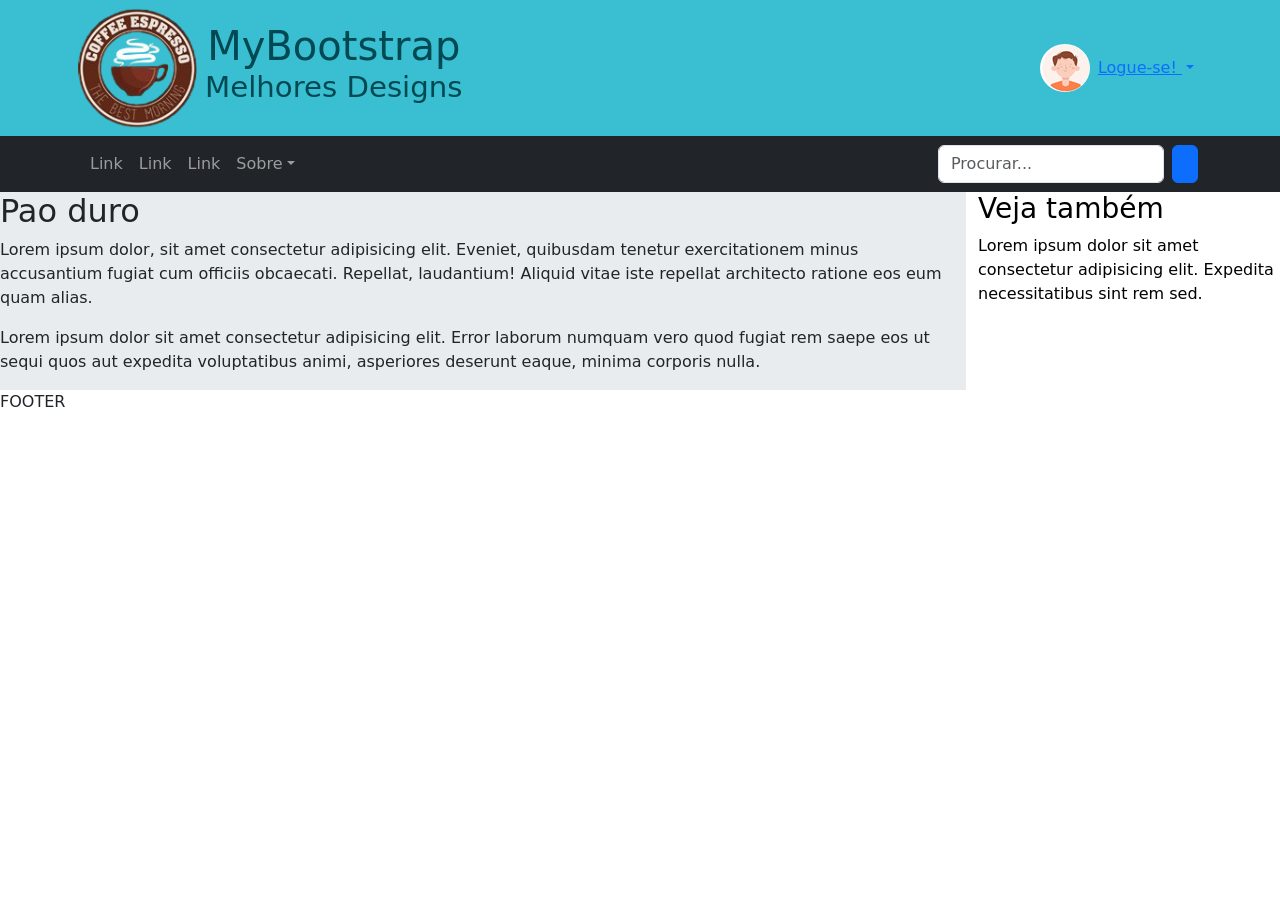
==== index.html @ 12197105 "novo bootstrap. reforço da aula de bootstrap." ====
<!DOCTYPE html>
<html lang="pt-BR">

<head>
    <meta charset="UTF-8">
    <meta name="viewport" content="width=device-width, initial-scale=1.0">
    <!-- Importa o framework Bootstrap 5 CSS -->
    <link href="https://cdn.jsdelivr.net/npm/bootstrap@5.3.8/dist/css/bootstrap.min.css" rel="stylesheet"
        integrity="sha384-sRIl4kxILFvY47J16cr9ZwB07vP4J8+LH7qKQnuqkuIAvNWLzeN8tE5YBujZqJLB" crossorigin="anonymous">
    <style>
        /* Cores personalizadas */
        :root {
            --text-black-blueoil: #004953;
            --bg-black-blueoil: #39bfd1;
        }

        .body {
            background-color: bisque;
            background-attachment: fixed;
            background-image: url("img/cafe-removebg-preview.png");
            background-position: center;
            background-repeat: no-repeat;
            background-size: cover;
        }

        #wrap header .logotipo {
            height: 120px;
        }

        #wrap header small {
            font-size: 73%;
        }

        .logged img .unlogged img {
            height: 25%;
            width: 25%;
        }

        @media screen and (min-width: 576px) {
            .logged img .unlogged img {
                height: .25rem;
                width: .25rem;
            }
        }

        .logged .dropdown-toggle {
            color: var(--text-black-blueoil);
            text-decoration: none;
        }

        .text-black-blueoil {
            color: var(--text-black-blueoil);
        }

        .bg-black-blueoil {
            background-color: var(--bg-black-blueoil);
        }

        .navbar-brand img {
            height: 2rem;
            width: au;
        }
        .navbar-brand {
            opacity: 0;
            /* visibility: hidden; */
            display: none;
            transition: opacity .5s;
        }

        .navbar-brand.show {
            opacity: 1;
            /* visibility: visible; */
            display: block;
        }
        #wrap header .dropdown-menu {
            z-index: 10000;
        }
    </style>
    <title>MyBootstrap</title>
</head>

<body data-bs-theme="light">
    <div id="wrap">
        <header class="bg-black-blueoil">
            <!-- Jumbotron -->
            <div class="container p-2 text-white d-flex flex-column flex-sm-row">

                <div class="d-flex align-items-center gap-2">
                    <a href="index.html">
                        <img class="rounded d-block logotipo" src="img/cafe-removebg-preview.png"
                            alt="Logotipo do MyBootstrap">
                    </a>
                    <h1 class="text-black-blueoil text-center">
                        MyBootstrap
                        <small class="d-block">Melhores Designs</small>
                    </h1>
                </div>
                <!-- Se não tem logado -->
                <div class="unlogged dropdown d-flex align-items-center gap-2 justify-content-center p-2 ms-sm-auto">
                    <img class="rounded-circle" src="img/user.png" alt="Logue-se!">
                    <a href="javascript: void(0)" class="dropdown-toggle" data-bs-toggle="dropdown">
                        Logue-se!
                    </a>
                    <ul class="dropdown-menu">
                        <li><a class="dropdown-item" href="javascript: void(0)" data-bs-toggle="modal"
                                data-bs-target="#myModal">Fazer login</a></li>
                        <li><a class="dropdown-item" href="javascript: void(0)">Cadastre-se</a></li>
                    </ul>
                </div>

                <!-- Se o usuário está logado -->
                <div class="logged dropdown d-none align-items-center gap-2 justify-content-center p-2 ms-sm-auto">
                    <img class="rounded-circle" src="https://randomuser.me/api/portraits/men/3.jpg" alt="Joca da Silva">
                    <a href="javascript: void(0)" class="dropdown-toggle" data-bs-toggle="dropdown">
                        Joca da Silva
                    </a>
                    <ul class="dropdown-menu">
                        <li><a class="dropdown-item" href="javascript: void(0)">Ver perfil</a></li>
                        <li><a class="dropdown-item" href="javascript: void(0)">Sair / Logout</a></li>
                    </ul>
                </div>


            </div>
        </header>
        <nav class="navbar navbar-expand-sm navbar-dark bg-dark sticky-top">
            <div class="container">
                <a class="navbar-brand pt-0" href="index.html">
                    <img class="rounded" src="img/cafe-removebg-preview.png" alt="Logotipo de MyBootstrap">
                </a>
                <button class="navbar-toggler" type="button" data-bs-toggle="collapse" data-bs-target="#mynavbar">
                    <span class="navbar-toggler-icon"></span>
                </button>
                <div class="collapse navbar-collapse" id="mynavbar">
                    <ul class="navbar-nav me-auto">
                        <li class="nav-item">
                            <a class="nav-link" href="javascript:void(0)">Link</a>
                        </li>
                        <li class="nav-item">
                            <a class="nav-link" href="javascript:void(0)">Link</a>
                        </li>
                        <li class="nav-item">
                            <a class="nav-link" href="javascript:void(0)">Link</a>
                        </li>
                        <li class="nav-item dropdown">
                            <a class="nav-link dropdown-toggle" href="#" role="button"
                                data-bs-toggle="dropdown">Sobre</a>
                            <ul class="dropdown-menu">
                                <li><a class="dropdown-item" href="#">Sobre o Site</a></li>
                                <li><a class="dropdown-item" href="#">Sobre o Autor</a></li>
                                <li><a class="dropdown-item" href="#">Faça Contato</a></li>
                                <li><a class="dropdown-item" href="#">Políticas de Privacidade</a></li>
                            </ul>
                        </li>
                    </ul>
                    <form class="d-flex mt-2 mt-sm-0 ms-0 ms-sm-2">
                        <input class="form-control me-2" type="text" placeholder="Procurar...">
                        <button class="btn btn-primary" type="button"><i class="bi bi-google"></i></button>
                    </form>
                </div>
            </div>
        </nav>

        <main>
            <div class="row">
            <section class="col-md-8 col-lg-9 bg-body-secondary">
               <h2> Pao duro</h2>
               <p> Lorem ipsum dolor, sit amet consectetur adipisicing elit. Eveniet, quibusdam tenetur exercitationem minus accusantium fugiat cum officiis obcaecati. Repellat, laudantium! Aliquid vitae iste repellat architecto ratione eos eum quam alias.</p>
               <p> Lorem ipsum dolor sit amet consectetur adipisicing elit. Error laborum numquam vero quod fugiat rem saepe eos ut sequi quos aut expedita voluptatibus animi, asperiores deserunt eaque, minima corporis nulla.</p>
            </section>
            <aside class="col-md-4 col-lg-3 text-body-emphasis"> 
                <h3>Veja também</h3>
                <p>Lorem ipsum dolor sit amet consectetur adipisicing elit. Expedita necessitatibus sint rem sed.</p>
            </aside>
            </div>
            
        </main>

        <footer>
            FOOTER
        </footer>
    </div>
    <!-- Modal de login -->
    <div class="modal" id="myModal">
        <div class="modal-dialog">
            <div class="modal-content">

                <!-- Modal Header -->
                <div class="modal-header">
                    <h4 class="modal-title">Fazer Login</h4>
                    <button type="button" class="btn-close" data-bs-dismiss="modal"></button>
                </div>

                <!-- Modal body -->
                <div class="modal-body">
                    <div class="alert alert-danger">
                        <button type="button" class="btn-close" data-bs-dismiss="alert"></button>
                        <strong>Oooops!</strong> Algo errdo nção está certo!
                    </div>

                    <form>
                        <div class="form-floating mb-3 mt-3">
                            <input type="text" class="form-control" id="email" placeholder="Enter email" name="email">
                            <label for="email">Email</label>
                        </div>

                        <div class="form-floating mt-3 mb-3">
                            <input type="password" class="form-control" id="pwd" placeholder="Enter password"
                                name="pswd">
                            <label for="pwd">Password</label>
                        </div>

                        <div>
                            <button type="submit" class="btn btn-primary"><i class="bi bi-box-arrow-in-right"></i>
                                Entrar</button>
                        </div>
                    </form>
                </div>

                <!-- Modal footer -->
                <div class="modal-footer">
                    <button type="button" class="btn btn-danger" data-bs-dismiss="modal">Close</button>
                </div>

                <p class="text-center"><a href="javascript:void(0)">Recuperar senha</a></p>

            </div>
        </div>
    </div>



    <!-- Importa o framework Bootstrap 5 JavaScript -->
    <script src="https://cdn.jsdelivr.net/npm/bootstrap@5.3.8/dist/js/bootstrap.bundle.min.js"
        integrity="sha384-FKyoEForCGlyvwx9Hj09JcYn3nv7wiPVlz7YYwJrWVcXK/BmnVDxM+D2scQbITxI"
        crossorigin="anonymous"></script>
    <script>
        // Habilita tooltips do Bootstrap
        var tooltipTriggerList = [].slice.call(document.querySelectorAll('[data-bs-toggle="tooltip"]'))
        var tooltipList = tooltipTriggerList.map(function (tooltipTriggerEl) {
            return new bootstrap.Tooltip(tooltipTriggerEl)
        })
        const header = document.querySelector("#wrap > header");
        const brand = document.querySelector(".navbar-brand");

        const observer = new IntersectionObserver(
            ([entry]) => {
                brand.classList.toggle("show", !entry.isIntersecting);
            },
            {
                threshold: 0
            }
        );

        observer.observe(header);
    </script>
</body>

</html>
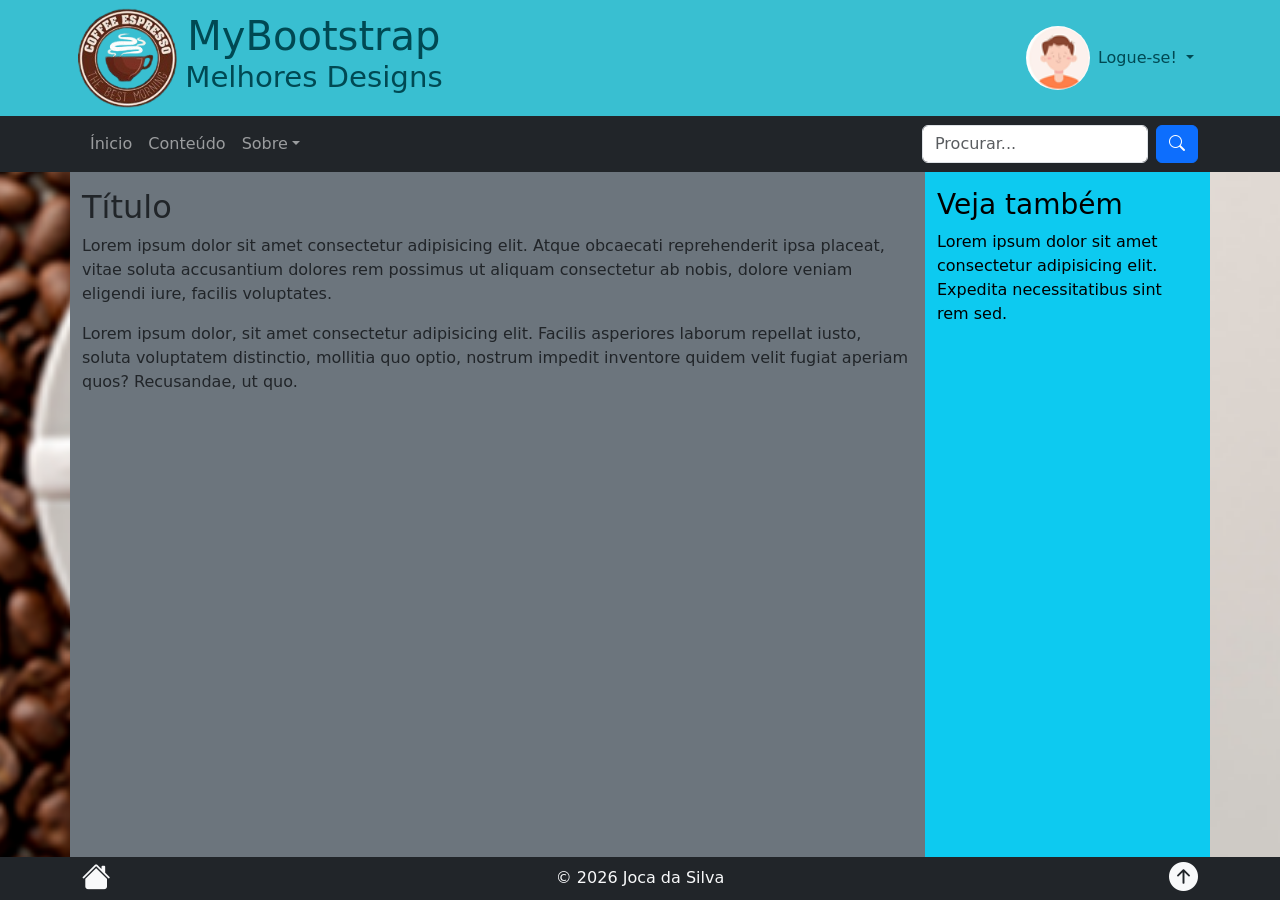
==== commit 6ca1b4a8: "2026.07.15" ====
--- a/index.html
+++ b/index.html
@@ -7,6 +7,7 @@
     <!-- Importa o framework Bootstrap 5 CSS -->
     <link href="https://cdn.jsdelivr.net/npm/bootstrap@5.3.8/dist/css/bootstrap.min.css" rel="stylesheet"
         integrity="sha384-sRIl4kxILFvY47J16cr9ZwB07vP4J8+LH7qKQnuqkuIAvNWLzeN8tE5YBujZqJLB" crossorigin="anonymous">
+    <link rel="stylesheet" href="https://cdn.jsdelivr.net/npm/bootstrap-icons@1.13.1/font/bootstrap-icons.min.css">
     <style>
         /* Cores personalizadas */
         :root {
@@ -14,36 +15,41 @@
             --bg-black-blueoil: #39bfd1;
         }
 
-        .body {
+        body {
             background-color: bisque;
             background-attachment: fixed;
-            background-image: url("img/cafe-removebg-preview.png");
+            background-image: url("img/cafezin.png");
             background-position: center;
             background-repeat: no-repeat;
             background-size: cover;
         }
 
         #wrap header .logotipo {
-            height: 120px;
+            height: 100px;
+            width: auto;
         }
 
         #wrap header small {
             font-size: 73%;
         }
 
-        .logged img .unlogged img {
-            height: 25%;
-            width: 25%;
+        .logged img,
+        .unlogged img {
+            height: 2rem;
+            width: 2rem;
         }
 
         @media screen and (min-width: 576px) {
-            .logged img .unlogged img {
-                height: .25rem;
-                width: .25rem;
+
+            .logged img,
+            .unlogged img {
+                height: 4rem;
+                width: 4rem;
             }
         }
 
-        .logged .dropdown-toggle {
+        .logged .dropdown-toggle,
+        .unlogged .dropdown-toggle {
             color: var(--text-black-blueoil);
             text-decoration: none;
         }
@@ -57,14 +63,15 @@
         }
 
         .navbar-brand img {
-            height: 2rem;
-            width: au;
-        }
+            height: 2.5rem;
+            width: auto;
+        }
+
         .navbar-brand {
             opacity: 0;
             /* visibility: hidden; */
             display: none;
-            transition: opacity .5s;
+            transition: opacity .3s ease;
         }
 
         .navbar-brand.show {
@@ -72,29 +79,47 @@
             /* visibility: visible; */
             display: block;
         }
+
         #wrap header .dropdown-menu {
             z-index: 10000;
+        }
+
+        /* Links do rodapé usando variáveis do Bootstrap */
+        #wrap footer a {
+            font-size: 1.8rem;
+            color: var(--bs-light);
+        }
+
+        #wrap footer a:hover {
+            color: var(--bg-black-blueoil);
+        }
+
+        main>.container>.row>section,
+        main>.container>.row>aside {
+            display: flex;
+            flex-direction: column;
         }
     </style>
     <title>MyBootstrap</title>
 </head>
 
-<body data-bs-theme="light">
-    <div id="wrap">
+<body data-bs-theme="light" class="d-flex flex-column min-vh-100">
+
+    <div id="wrap" class="flex-grow-1 d-flex flex-column min-vh-100">
         <header class="bg-black-blueoil">
             <!-- Jumbotron -->
             <div class="container p-2 text-white d-flex flex-column flex-sm-row">
 
                 <div class="d-flex align-items-center gap-2">
                     <a href="index.html">
-                        <img class="rounded d-block logotipo" src="img/cafe-removebg-preview.png"
-                            alt="Logotipo do MyBootstrap">
+                        <img class="rounded d-block logotipo" src="img/cafe-removebg-preview.png" alt="Logotipo do MyBootstrap">
                     </a>
                     <h1 class="text-black-blueoil text-center">
                         MyBootstrap
                         <small class="d-block">Melhores Designs</small>
                     </h1>
                 </div>
+
                 <!-- Se não tem logado -->
                 <div class="unlogged dropdown d-flex align-items-center gap-2 justify-content-center p-2 ms-sm-auto">
                     <img class="rounded-circle" src="img/user.png" alt="Logue-se!">
@@ -120,82 +145,101 @@
                     </ul>
                 </div>
 
-
             </div>
         </header>
+
         <nav class="navbar navbar-expand-sm navbar-dark bg-dark sticky-top">
             <div class="container">
-                <a class="navbar-brand pt-0" href="index.html">
+                <a class="navbar-brand p-0" href="index.html" data-bs-toggle="tooltip"
+                    title="MyBootstrap - Melhores Designs" data-bs-placement="bottom">
                     <img class="rounded" src="img/cafe-removebg-preview.png" alt="Logotipo de MyBootstrap">
                 </a>
-                <button class="navbar-toggler" type="button" data-bs-toggle="collapse" data-bs-target="#mynavbar">
+                <button class="navbar-toggler ms-auto" type="button" data-bs-toggle="collapse"
+                    data-bs-target="#mynavbar">
                     <span class="navbar-toggler-icon"></span>
                 </button>
                 <div class="collapse navbar-collapse" id="mynavbar">
                     <ul class="navbar-nav me-auto">
                         <li class="nav-item">
-                            <a class="nav-link" href="javascript:void(0)">Link</a>
+                            <a class="nav-link" href="index.html">Ínicio</a>
                         </li>
                         <li class="nav-item">
-                            <a class="nav-link" href="javascript:void(0)">Link</a>
-                        </li>
-                        <li class="nav-item">
-                            <a class="nav-link" href="javascript:void(0)">Link</a>
+                            <a class="nav-link" href="#conteudo">Conteúdo</a>
                         </li>
                         <li class="nav-item dropdown">
                             <a class="nav-link dropdown-toggle" href="#" role="button"
                                 data-bs-toggle="dropdown">Sobre</a>
                             <ul class="dropdown-menu">
-                                <li><a class="dropdown-item" href="#">Sobre o Site</a></li>
-                                <li><a class="dropdown-item" href="#">Sobre o Autor</a></li>
-                                <li><a class="dropdown-item" href="#">Faça Contato</a></li>
-                                <li><a class="dropdown-item" href="#">Políticas de Privacidade</a></li>
+                                <li><a class="dropdown-item" href="#sobre_o_site">Sobre o Site</a></li>
+                                <li><a class="dropdown-item" href="#sobre_o_autor">Sobre o Autor</a></li>
+                                <li>
+                                    <hr class="dropdown-divider">
+                                </li>
+                                <li><a class="dropdown-item" href="#faca_contato">Faça Contato</a></li>
+                                <li><a class="dropdown-item" href="#privacidade">Políticas de Privacidade</a></li>
                             </ul>
                         </li>
                     </ul>
                     <form class="d-flex mt-2 mt-sm-0 ms-0 ms-sm-2">
                         <input class="form-control me-2" type="text" placeholder="Procurar...">
-                        <button class="btn btn-primary" type="button"><i class="bi bi-google"></i></button>
+                        <button class="btn btn-primary" type="button"><i class="bi bi-search"></i></button>
                     </form>
                 </div>
             </div>
         </nav>
 
-        <main>
-            <div class="row">
-            <section class="col-md-8 col-lg-9 bg-body-secondary">
-               <h2> Pao duro</h2>
-               <p> Lorem ipsum dolor, sit amet consectetur adipisicing elit. Eveniet, quibusdam tenetur exercitationem minus accusantium fugiat cum officiis obcaecati. Repellat, laudantium! Aliquid vitae iste repellat architecto ratione eos eum quam alias.</p>
-               <p> Lorem ipsum dolor sit amet consectetur adipisicing elit. Error laborum numquam vero quod fugiat rem saepe eos ut sequi quos aut expedita voluptatibus animi, asperiores deserunt eaque, minima corporis nulla.</p>
-            </section>
-            <aside class="col-md-4 col-lg-3 text-body-emphasis"> 
-                <h3>Veja também</h3>
-                <p>Lorem ipsum dolor sit amet consectetur adipisicing elit. Expedita necessitatibus sint rem sed.</p>
-            </aside>
-            </div>
-            
+        <main class="flex-grow-1 d-flex">
+            <div class="container d-flex">
+                <div class="row flex-grow-1">
+                    <section class="col-md-8 col-lg-9 bg-secondary pt-3">
+                        <h2>Título</h2>
+                        <p>Lorem ipsum dolor sit amet consectetur adipisicing elit. Atque obcaecati reprehenderit ipsa
+                            placeat, vitae soluta accusantium dolores rem possimus ut aliquam consectetur ab nobis,
+                            dolore
+                            veniam eligendi iure, facilis voluptates.</p>
+                        <p>Lorem ipsum dolor, sit amet consectetur adipisicing elit. Facilis asperiores laborum repellat
+                            iusto, soluta voluptatem distinctio, mollitia quo optio, nostrum impedit inventore quidem
+                            velit
+                            fugiat aperiam quos? Recusandae, ut quo.</p>
+                    </section>
+
+                    <aside class="col-md-4 col-lg-3 text-bg-info pt-3">
+                        <h3>Veja também</h3>
+                        <p>Lorem ipsum dolor sit amet consectetur adipisicing elit. Expedita necessitatibus sint rem
+                            sed.
+                        </p>
+                    </aside>
+                </div>
+            </div>
         </main>
 
-        <footer>
-            FOOTER
+        <footer class="bg-dark text-light">
+            <div class="container d-flex justify-content-between align-items-center">
+                <a href="index.html"><i class="bi bi-house-fill"></i></a>
+                <div>&copy; 2026 Joca da Silva</div>
+                <a href="#top"><i class="bi bi-arrow-up-circle-fill"></i></a>
+            </div>
         </footer>
+
     </div>
+
     <!-- Modal de login -->
-    <div class="modal" id="myModal">
-        <div class="modal-dialog">
+    <div class="modal fade" id="myModal">
+        <div class="modal-dialog modal-dialog-centered">
             <div class="modal-content">
 
                 <!-- Modal Header -->
                 <div class="modal-header">
-                    <h4 class="modal-title">Fazer Login</h4>
+                    <h4 class="modal-title">Fazer login</h4>
                     <button type="button" class="btn-close" data-bs-dismiss="modal"></button>
                 </div>
 
                 <!-- Modal body -->
                 <div class="modal-body">
-                    <div class="alert alert-danger">
+
+                    <div class="alert alert-danger alert-dismissible fade show">
                         <button type="button" class="btn-close" data-bs-dismiss="alert"></button>
-                        <strong>Oooops!</strong> Algo errdo nção está certo!
+                        <strong>Oooops!</strong> Algo errado não está certo!
                     </div>
 
                     <form>
@@ -210,25 +254,22 @@
                             <label for="pwd">Password</label>
                         </div>
 
-                        <div>
+                        <div class="d-flex justify-content-between align-items-center">
                             <button type="submit" class="btn btn-primary"><i class="bi bi-box-arrow-in-right"></i>
                                 Entrar</button>
+                            <span class="text-center"><a href="javascript:void(0)">Recuperar senha</a></span>
                         </div>
                     </form>
                 </div>
 
                 <!-- Modal footer -->
                 <div class="modal-footer">
-                    <button type="button" class="btn btn-danger" data-bs-dismiss="modal">Close</button>
-                </div>
-
-                <p class="text-center"><a href="javascript:void(0)">Recuperar senha</a></p>
+                    <button type="button" class="btn btn-danger" data-bs-dismiss="modal">Fechar</button>
+                </div>
 
             </div>
         </div>
     </div>
-
-
 
     <!-- Importa o framework Bootstrap 5 JavaScript -->
     <script src="https://cdn.jsdelivr.net/npm/bootstrap@5.3.8/dist/js/bootstrap.bundle.min.js"
@@ -240,6 +281,7 @@
         var tooltipList = tooltipTriggerList.map(function (tooltipTriggerEl) {
             return new bootstrap.Tooltip(tooltipTriggerEl)
         })
+
         const header = document.querySelector("#wrap > header");
         const brand = document.querySelector(".navbar-brand");
 
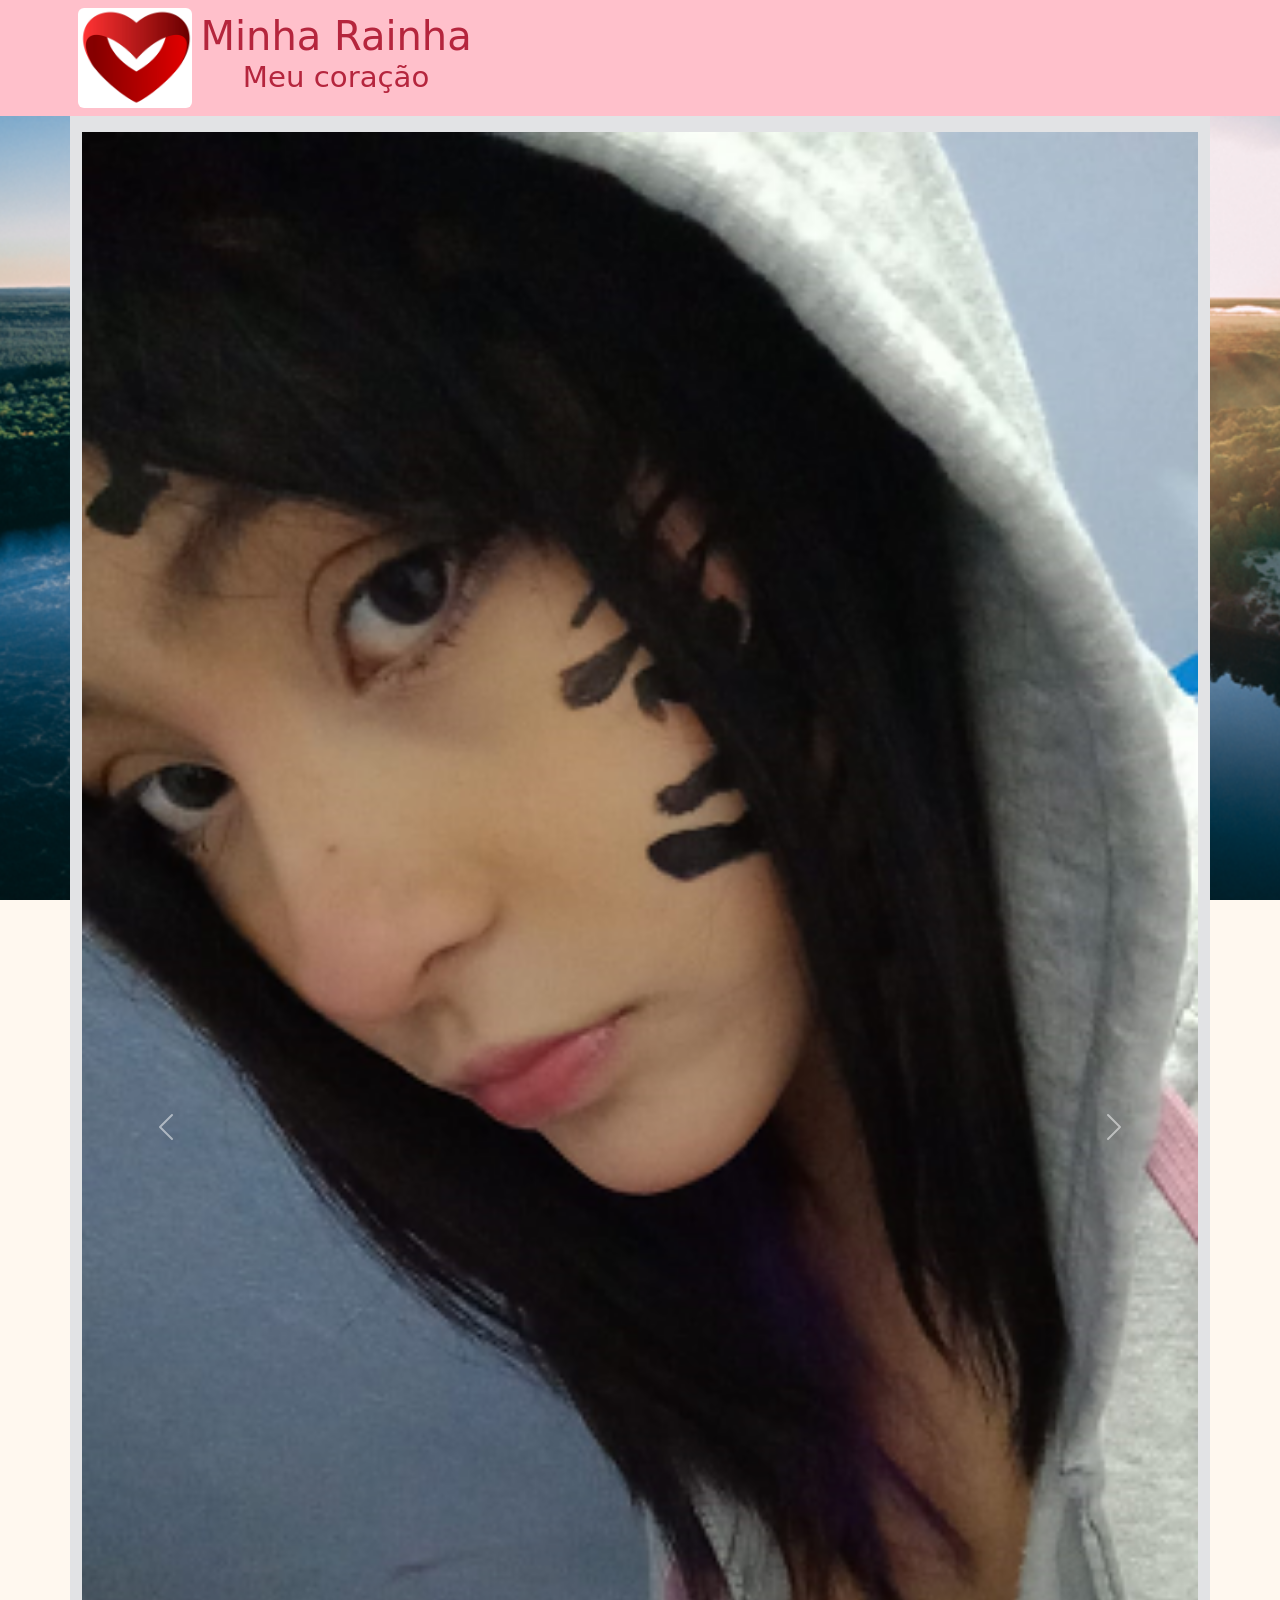
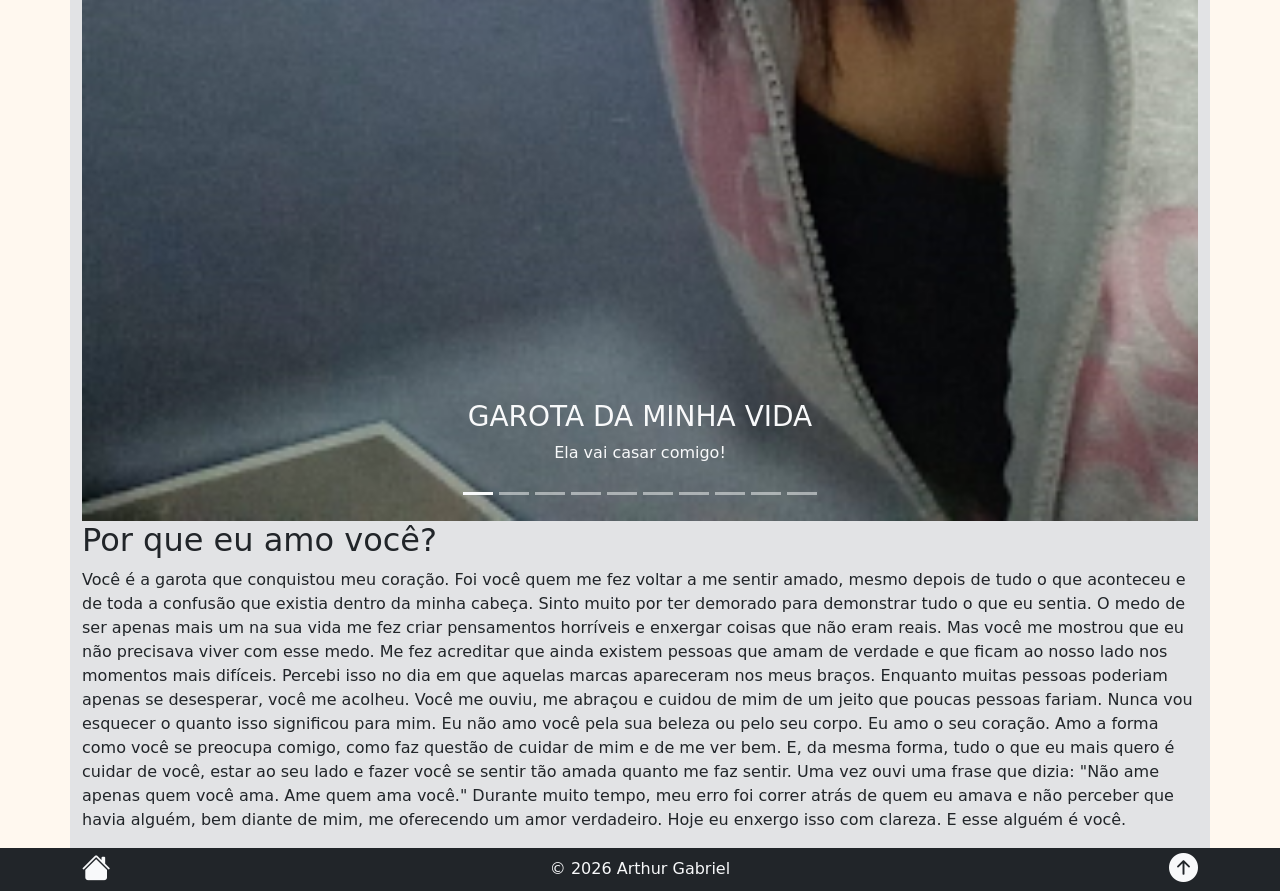
==== commit 6b62fb6f: "2026.07.17 o site virou da minha muie agr." ====
--- a/index.html
+++ b/index.html
@@ -8,98 +8,7 @@
     <link href="https://cdn.jsdelivr.net/npm/bootstrap@5.3.8/dist/css/bootstrap.min.css" rel="stylesheet"
         integrity="sha384-sRIl4kxILFvY47J16cr9ZwB07vP4J8+LH7qKQnuqkuIAvNWLzeN8tE5YBujZqJLB" crossorigin="anonymous">
     <link rel="stylesheet" href="https://cdn.jsdelivr.net/npm/bootstrap-icons@1.13.1/font/bootstrap-icons.min.css">
-    <style>
-        /* Cores personalizadas */
-        :root {
-            --text-black-blueoil: #004953;
-            --bg-black-blueoil: #39bfd1;
-        }
-
-        body {
-            background-color: bisque;
-            background-attachment: fixed;
-            background-image: url("img/cafezin.png");
-            background-position: center;
-            background-repeat: no-repeat;
-            background-size: cover;
-        }
-
-        #wrap header .logotipo {
-            height: 100px;
-            width: auto;
-        }
-
-        #wrap header small {
-            font-size: 73%;
-        }
-
-        .logged img,
-        .unlogged img {
-            height: 2rem;
-            width: 2rem;
-        }
-
-        @media screen and (min-width: 576px) {
-
-            .logged img,
-            .unlogged img {
-                height: 4rem;
-                width: 4rem;
-            }
-        }
-
-        .logged .dropdown-toggle,
-        .unlogged .dropdown-toggle {
-            color: var(--text-black-blueoil);
-            text-decoration: none;
-        }
-
-        .text-black-blueoil {
-            color: var(--text-black-blueoil);
-        }
-
-        .bg-black-blueoil {
-            background-color: var(--bg-black-blueoil);
-        }
-
-        .navbar-brand img {
-            height: 2.5rem;
-            width: auto;
-        }
-
-        .navbar-brand {
-            opacity: 0;
-            /* visibility: hidden; */
-            display: none;
-            transition: opacity .3s ease;
-        }
-
-        .navbar-brand.show {
-            opacity: 1;
-            /* visibility: visible; */
-            display: block;
-        }
-
-        #wrap header .dropdown-menu {
-            z-index: 10000;
-        }
-
-        /* Links do rodapé usando variáveis do Bootstrap */
-        #wrap footer a {
-            font-size: 1.8rem;
-            color: var(--bs-light);
-        }
-
-        #wrap footer a:hover {
-            color: var(--bg-black-blueoil);
-        }
-
-        main>.container>.row>section,
-        main>.container>.row>aside {
-            display: flex;
-            flex-direction: column;
-        }
-    </style>
+    <link rel="stylesheet" href="CSS/main.css">
     <title>MyBootstrap</title>
 </head>
 
@@ -112,103 +21,101 @@
 
                 <div class="d-flex align-items-center gap-2">
                     <a href="index.html">
-                        <img class="rounded d-block logotipo" src="img/cafe-removebg-preview.png" alt="Logotipo do MyBootstrap">
+                        <img class="rounded d-block logotipo" src="img/lindeza/06_Heart.png" alt="Logotipo do MyBootstrap">
                     </a>
                     <h1 class="text-black-blueoil text-center">
-                        MyBootstrap
-                        <small class="d-block">Melhores Designs</small>
+                        Minha Rainha
+                        <small class="d-block">Meu coração</small>
                     </h1>
-                </div>
-
-                <!-- Se não tem logado -->
-                <div class="unlogged dropdown d-flex align-items-center gap-2 justify-content-center p-2 ms-sm-auto">
-                    <img class="rounded-circle" src="img/user.png" alt="Logue-se!">
-                    <a href="javascript: void(0)" class="dropdown-toggle" data-bs-toggle="dropdown">
-                        Logue-se!
-                    </a>
-                    <ul class="dropdown-menu">
-                        <li><a class="dropdown-item" href="javascript: void(0)" data-bs-toggle="modal"
-                                data-bs-target="#myModal">Fazer login</a></li>
-                        <li><a class="dropdown-item" href="javascript: void(0)">Cadastre-se</a></li>
-                    </ul>
-                </div>
-
-                <!-- Se o usuário está logado -->
-                <div class="logged dropdown d-none align-items-center gap-2 justify-content-center p-2 ms-sm-auto">
-                    <img class="rounded-circle" src="https://randomuser.me/api/portraits/men/3.jpg" alt="Joca da Silva">
-                    <a href="javascript: void(0)" class="dropdown-toggle" data-bs-toggle="dropdown">
-                        Joca da Silva
-                    </a>
-                    <ul class="dropdown-menu">
-                        <li><a class="dropdown-item" href="javascript: void(0)">Ver perfil</a></li>
-                        <li><a class="dropdown-item" href="javascript: void(0)">Sair / Logout</a></li>
-                    </ul>
                 </div>
 
             </div>
         </header>
 
-        <nav class="navbar navbar-expand-sm navbar-dark bg-dark sticky-top">
-            <div class="container">
-                <a class="navbar-brand p-0" href="index.html" data-bs-toggle="tooltip"
-                    title="MyBootstrap - Melhores Designs" data-bs-placement="bottom">
-                    <img class="rounded" src="img/cafe-removebg-preview.png" alt="Logotipo de MyBootstrap">
-                </a>
-                <button class="navbar-toggler ms-auto" type="button" data-bs-toggle="collapse"
-                    data-bs-target="#mynavbar">
-                    <span class="navbar-toggler-icon"></span>
-                </button>
-                <div class="collapse navbar-collapse" id="mynavbar">
-                    <ul class="navbar-nav me-auto">
-                        <li class="nav-item">
-                            <a class="nav-link" href="index.html">Ínicio</a>
-                        </li>
-                        <li class="nav-item">
-                            <a class="nav-link" href="#conteudo">Conteúdo</a>
-                        </li>
-                        <li class="nav-item dropdown">
-                            <a class="nav-link dropdown-toggle" href="#" role="button"
-                                data-bs-toggle="dropdown">Sobre</a>
-                            <ul class="dropdown-menu">
-                                <li><a class="dropdown-item" href="#sobre_o_site">Sobre o Site</a></li>
-                                <li><a class="dropdown-item" href="#sobre_o_autor">Sobre o Autor</a></li>
-                                <li>
-                                    <hr class="dropdown-divider">
-                                </li>
-                                <li><a class="dropdown-item" href="#faca_contato">Faça Contato</a></li>
-                                <li><a class="dropdown-item" href="#privacidade">Políticas de Privacidade</a></li>
-                            </ul>
-                        </li>
-                    </ul>
-                    <form class="d-flex mt-2 mt-sm-0 ms-0 ms-sm-2">
-                        <input class="form-control me-2" type="text" placeholder="Procurar...">
-                        <button class="btn btn-primary" type="button"><i class="bi bi-search"></i></button>
-                    </form>
-                </div>
-            </div>
-        </nav>
-
         <main class="flex-grow-1 d-flex">
             <div class="container d-flex">
                 <div class="row flex-grow-1">
-                    <section class="col-md-8 col-lg-9 bg-secondary pt-3">
-                        <h2>Título</h2>
-                        <p>Lorem ipsum dolor sit amet consectetur adipisicing elit. Atque obcaecati reprehenderit ipsa
-                            placeat, vitae soluta accusantium dolores rem possimus ut aliquam consectetur ab nobis,
-                            dolore
-                            veniam eligendi iure, facilis voluptates.</p>
-                        <p>Lorem ipsum dolor, sit amet consectetur adipisicing elit. Facilis asperiores laborum repellat
-                            iusto, soluta voluptatem distinctio, mollitia quo optio, nostrum impedit inventore quidem
-                            velit
-                            fugiat aperiam quos? Recusandae, ut quo.</p>
+                    <section class=" bg-secondary-subtle pt-3">
+                        
+                        <!-- Carousel -->
+                        <div id="demo" class="carousel slide" data-bs-ride="carousel">
+
+                            <!-- Indicators/dots -->
+                            <div class="carousel-indicators">
+                                <button type="button" data-bs-target="#demo" data-bs-slide-to="0"
+                                    class="active bg-light"></button>
+                                <button type="button" data-bs-target="#demo" data-bs-slide-to="1" class="bg-light"></button>
+                                <button type="button" data-bs-target="#demo" data-bs-slide-to="2" class="bg-light"></button>
+                                <button type="button" data-bs-target="#demo" data-bs-slide-to="3" class="bg-light"></button>
+                                <button type="button" data-bs-target="#demo" data-bs-slide-to="4" class="bg-light"></button>
+                                <button type="button" data-bs-target="#demo" data-bs-slide-to="5" class="bg-light"></button>
+                                <button type="button" data-bs-target="#demo" data-bs-slide-to="6" class="bg-light"></button>
+                                <button type="button" data-bs-target="#demo" data-bs-slide-to="7" class="bg-light"></button>
+                                <button type="button" data-bs-target="#demo" data-bs-slide-to="8" class="bg-light"></button>
+                                <button type="button" data-bs-target="#demo" data-bs-slide-to="9" class="bg-light"></button>
+                            </div>
+
+                            <!-- The slideshow/carousel -->
+                            <div class="carousel-inner">
+                                <div class="carousel-item active">
+                                    <img src="img/lindeza/linda1.png" alt="Pão de Queijo" class="d-block w-100">
+                                    <div class="carousel-caption text-light">
+                                        <h3>GAROTA DA MINHA VIDA</h3>
+                                        <p>Ela vai casar comigo!</p>
+                                    </div>
+                                </div>
+                                <div class="carousel-item">
+                                    <a href="https://google.com" target="_blank"><img src="img//lindeza/linda2.png" alt="Maravilhosa" class="d-block w-100"></a>
+                                </div>
+                                <div class="carousel-item">
+                                    <a href="https://google.com" target="_blank"><img src="img/lindeza/linda3.png" alt="Perfeita" class="d-block w-100"></a>                                  
+                                </div>
+                                <div class="carousel-item">
+                                    <img src="img/lindeza/linda4.png" alt="Gatinha" class="d-block w-100">
+                                </div>
+                                <div class="carousel-item">
+                                    <img src="img/lindeza/linda5.png" alt="Mulher linda" class="d-block w-100">
+                                </div>
+                                <div class="carousel-item">
+                                    <img src="img/lindeza/linda6.png" alt="Mulher linda" class="d-block w-100">
+                                </div>
+                                <div class="carousel-item">
+                                    <img src="img/lindeza/linda7.png" alt="Mulher linda" class="d-block w-100">
+                                </div>
+                                <div class="carousel-item">
+                                    <img src="img/lindeza/linda8.png" alt="Mulher linda" class="d-block w-100">
+                                </div>
+                                <div class="carousel-item">
+                                    <img src="img/lindeza/linda9.png" alt="Mulher linda" class="d-block w-100">
+                                </div>
+                                <div class="carousel-item">
+                                    <img src="img/lindeza/linda10.png" alt="Mulher linda" class="d-block w-100">
+                                </div>
+                            </div>
+
+                            <!-- Left and right controls/icons -->
+                            <button class="carousel-control-prev" type="button" data-bs-target="#demo"
+                                data-bs-slide="prev">
+                                <span class="carousel-control-prev-icon"></span>
+                            </button>
+                            <button class="carousel-control-next" type="button" data-bs-target="#demo"
+                                data-bs-slide="next">
+                                <span class="carousel-control-next-icon"></span>
+                            </button>
+                        </div>
+                        
+                        <h2>Por que eu amo você?</h2>
+                        <p>Você é a garota que conquistou meu coração. Foi você quem me fez voltar a me sentir amado, mesmo depois de tudo o que aconteceu e de toda a confusão que existia dentro da minha cabeça.
+
+                         Sinto muito por ter demorado para demonstrar tudo o que eu sentia. O medo de ser apenas mais um na sua vida me fez criar pensamentos horríveis e enxergar coisas que não eram reais. Mas você me mostrou que eu não precisava viver com esse medo. Me fez acreditar que ainda existem pessoas que amam de verdade e que ficam ao nosso lado nos momentos mais difíceis.
+
+                         Percebi isso no dia em que aquelas marcas apareceram nos meus braços. Enquanto muitas pessoas poderiam apenas se desesperar, você me acolheu. Você me ouviu, me abraçou e cuidou de mim de um jeito que poucas pessoas fariam. Nunca vou esquecer o quanto isso significou para mim.
+
+                         Eu não amo você pela sua beleza ou pelo seu corpo. Eu amo o seu coração. Amo a forma como você se preocupa comigo, como faz questão de cuidar de mim e de me ver bem. E, da mesma forma, tudo o que eu mais quero é cuidar de você, estar ao seu lado e fazer você se sentir tão amada quanto me faz sentir.
+
+                         Uma vez ouvi uma frase que dizia: "Não ame apenas quem você ama. Ame quem ama você." Durante muito tempo, meu erro foi correr atrás de quem eu amava e não perceber que havia alguém, bem diante de mim, me oferecendo um amor verdadeiro. Hoje eu enxergo isso com clareza. E esse alguém é você.
+                        </p>
                     </section>
-
-                    <aside class="col-md-4 col-lg-3 text-bg-info pt-3">
-                        <h3>Veja também</h3>
-                        <p>Lorem ipsum dolor sit amet consectetur adipisicing elit. Expedita necessitatibus sint rem
-                            sed.
-                        </p>
-                    </aside>
                 </div>
             </div>
         </main>
@@ -216,7 +123,7 @@
         <footer class="bg-dark text-light">
             <div class="container d-flex justify-content-between align-items-center">
                 <a href="index.html"><i class="bi bi-house-fill"></i></a>
-                <div>&copy; 2026 Joca da Silva</div>
+                <div>&copy; 2026 Arthur Gabriel</div>
                 <a href="#top"><i class="bi bi-arrow-up-circle-fill"></i></a>
             </div>
         </footer>
@@ -275,27 +182,7 @@
     <script src="https://cdn.jsdelivr.net/npm/bootstrap@5.3.8/dist/js/bootstrap.bundle.min.js"
         integrity="sha384-FKyoEForCGlyvwx9Hj09JcYn3nv7wiPVlz7YYwJrWVcXK/BmnVDxM+D2scQbITxI"
         crossorigin="anonymous"></script>
-    <script>
-        // Habilita tooltips do Bootstrap
-        var tooltipTriggerList = [].slice.call(document.querySelectorAll('[data-bs-toggle="tooltip"]'))
-        var tooltipList = tooltipTriggerList.map(function (tooltipTriggerEl) {
-            return new bootstrap.Tooltip(tooltipTriggerEl)
-        })
-
-        const header = document.querySelector("#wrap > header");
-        const brand = document.querySelector(".navbar-brand");
-
-        const observer = new IntersectionObserver(
-            ([entry]) => {
-                brand.classList.toggle("show", !entry.isIntersecting);
-            },
-            {
-                threshold: 0
-            }
-        );
-
-        observer.observe(header);
-    </script>
+    <script src="js/scripts.js"></script>
 </body>
 
 </html>
--- a/CSS/main.css
+++ b/CSS/main.css
@@ -0,0 +1,101 @@
+/* Tema das páginas(CSS) */
+/* Cores personalizadas */
+:root {
+    --text-black-blueoil: rgb(181, 37, 61);
+    --bg-black-blueoil: pink;
+}
+
+body {
+    background-color: rgba(255, 228, 196, 0.253);
+    background-attachment: fixed;
+    background-image: url("../img/amazonia.png");
+    background-position: center;
+    background-repeat: no-repeat;
+    background-size: cover;
+}
+
+#wrap header .logotipo {
+    height: 100px;
+    width: auto;
+}
+
+#wrap header small {
+    font-size: 73%;
+}
+
+.logged img,
+.unlogged img {
+    height: 2rem;
+    width: 2rem;
+}
+
+@media screen and (min-width: 576px) {
+
+    .logged img,
+    .unlogged img {
+        height: 4rem;
+        width: 4rem;
+    }
+}
+
+.logged .dropdown-toggle,
+.unlogged .dropdown-toggle {
+    color: var(--text-black-blueoil);
+    text-decoration: none;
+}
+
+.text-black-blueoil {
+    color: var(--text-black-blueoil);
+}
+
+.bg-black-blueoil {
+    background-color: var(--bg-black-blueoil);
+}
+
+.navbar-brand img {
+    height: 2.5rem;
+    width: auto;
+}
+
+.navbar-brand {
+    opacity: 1;
+    /* visibility: hidden; */
+    display: none;
+    transition: opacity .3s ease;
+}
+
+.navbar-brand.show {
+    opacity: 1;
+    /* visibility: visible; */
+    display: block;
+}
+
+#wrap header .dropdown-menu {
+    z-index: 10000;
+}
+
+/* Links do rodapé usando variáveis do Bootstrap */
+#wrap footer a {
+    font-size: 1.8rem;
+    color: var(--bs-light);
+}
+
+#wrap footer a:hover {
+    color: var(--bg-black-blueoil);
+}
+
+main>.container>.row>section,
+main>.container>.row>aside {
+    display: flex;
+    flex-direction: column;
+}
+
+/* Formulário de contatos */
+#contactForm {
+    max-width: 500px;
+    display: block;
+    margin: auto;
+}
+.carousel {
+    --bs-carousel-control-icon-filter: none;
+}
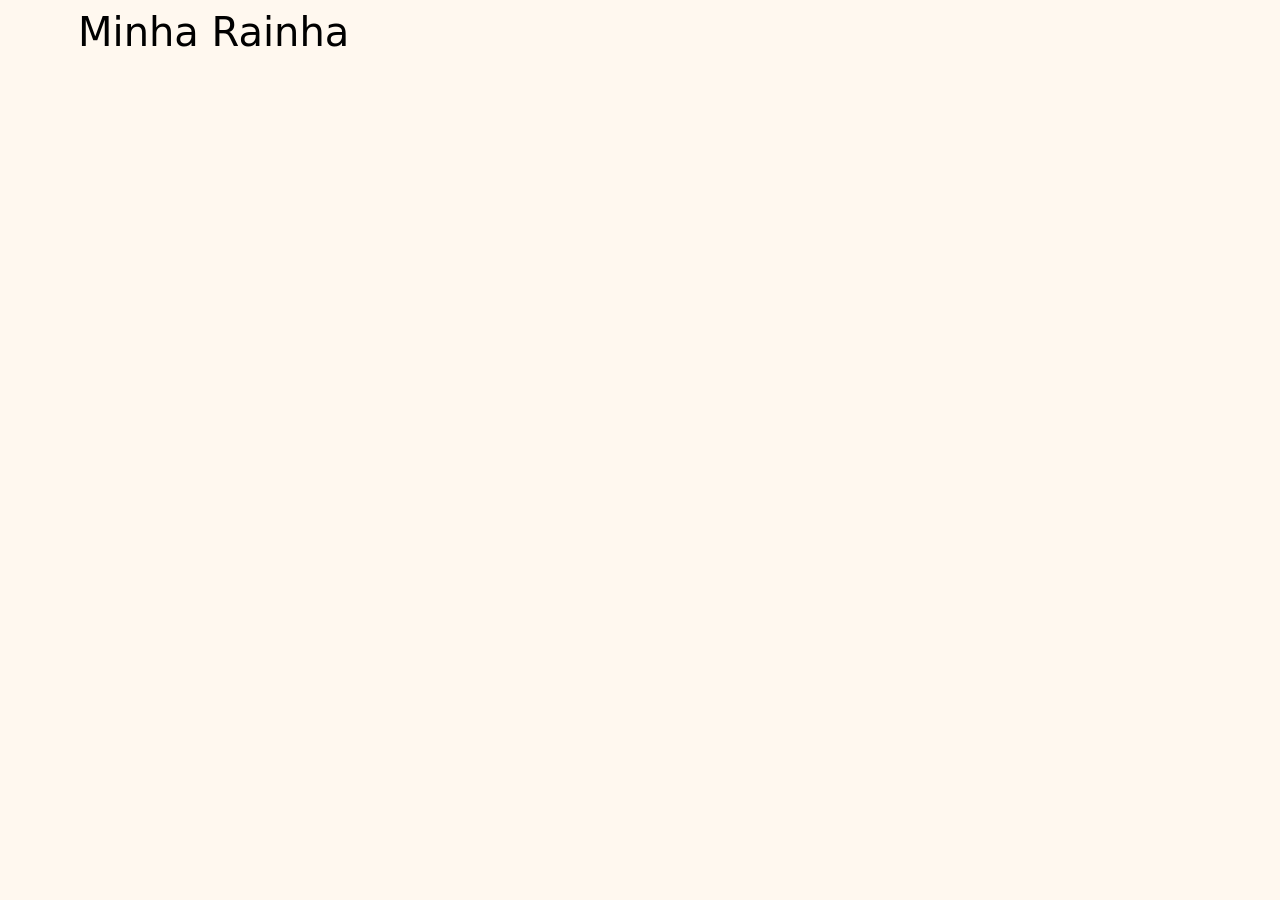
==== commit 63f88727: "2026.07.31" ====
--- a/index.html
+++ b/index.html
@@ -9,175 +9,33 @@
         integrity="sha384-sRIl4kxILFvY47J16cr9ZwB07vP4J8+LH7qKQnuqkuIAvNWLzeN8tE5YBujZqJLB" crossorigin="anonymous">
     <link rel="stylesheet" href="https://cdn.jsdelivr.net/npm/bootstrap-icons@1.13.1/font/bootstrap-icons.min.css">
     <link rel="stylesheet" href="CSS/main.css">
-    <title>MyBootstrap</title>
+    <title>Pedido-de-Namoro</title>
 </head>
 
 <body data-bs-theme="light" class="d-flex flex-column min-vh-100">
 
-    <div id="wrap" class="flex-grow-1 d-flex flex-column min-vh-100">
+    <div>
         <header class="bg-black-blueoil">
             <!-- Jumbotron -->
-            <div class="container p-2 text-white d-flex flex-column flex-sm-row">
+            <div class="container p-2 text-black d-flex flex-column flex-sm-row">
 
                 <div class="d-flex align-items-center gap-2">
-                    <a href="index.html">
-                        <img class="rounded d-block logotipo" src="img/lindeza/06_Heart.png" alt="Logotipo do MyBootstrap">
-                    </a>
                     <h1 class="text-black-blueoil text-center">
                         Minha Rainha
-                        <small class="d-block">Meu coração</small>
                     </h1>
                 </div>
 
             </div>
         </header>
-
         <main class="flex-grow-1 d-flex">
             <div class="container d-flex">
-                <div class="row flex-grow-1">
-                    <section class=" bg-secondary-subtle pt-3">
-                        
-                        <!-- Carousel -->
-                        <div id="demo" class="carousel slide" data-bs-ride="carousel">
+                <div class="row flex-grow-1"></div>
+            </div>
 
-                            <!-- Indicators/dots -->
-                            <div class="carousel-indicators">
-                                <button type="button" data-bs-target="#demo" data-bs-slide-to="0"
-                                    class="active bg-light"></button>
-                                <button type="button" data-bs-target="#demo" data-bs-slide-to="1" class="bg-light"></button>
-                                <button type="button" data-bs-target="#demo" data-bs-slide-to="2" class="bg-light"></button>
-                                <button type="button" data-bs-target="#demo" data-bs-slide-to="3" class="bg-light"></button>
-                                <button type="button" data-bs-target="#demo" data-bs-slide-to="4" class="bg-light"></button>
-                                <button type="button" data-bs-target="#demo" data-bs-slide-to="5" class="bg-light"></button>
-                                <button type="button" data-bs-target="#demo" data-bs-slide-to="6" class="bg-light"></button>
-                                <button type="button" data-bs-target="#demo" data-bs-slide-to="7" class="bg-light"></button>
-                                <button type="button" data-bs-target="#demo" data-bs-slide-to="8" class="bg-light"></button>
-                                <button type="button" data-bs-target="#demo" data-bs-slide-to="9" class="bg-light"></button>
-                            </div>
-
-                            <!-- The slideshow/carousel -->
-                            <div class="carousel-inner">
-                                <div class="carousel-item active">
-                                    <img src="img/lindeza/linda1.png" alt="Pão de Queijo" class="d-block w-100">
-                                    <div class="carousel-caption text-light">
-                                        <h3>GAROTA DA MINHA VIDA</h3>
-                                        <p>Ela vai casar comigo!</p>
-                                    </div>
-                                </div>
-                                <div class="carousel-item">
-                                    <a href="https://google.com" target="_blank"><img src="img//lindeza/linda2.png" alt="Maravilhosa" class="d-block w-100"></a>
-                                </div>
-                                <div class="carousel-item">
-                                    <a href="https://google.com" target="_blank"><img src="img/lindeza/linda3.png" alt="Perfeita" class="d-block w-100"></a>                                  
-                                </div>
-                                <div class="carousel-item">
-                                    <img src="img/lindeza/linda4.png" alt="Gatinha" class="d-block w-100">
-                                </div>
-                                <div class="carousel-item">
-                                    <img src="img/lindeza/linda5.png" alt="Mulher linda" class="d-block w-100">
-                                </div>
-                                <div class="carousel-item">
-                                    <img src="img/lindeza/linda6.png" alt="Mulher linda" class="d-block w-100">
-                                </div>
-                                <div class="carousel-item">
-                                    <img src="img/lindeza/linda7.png" alt="Mulher linda" class="d-block w-100">
-                                </div>
-                                <div class="carousel-item">
-                                    <img src="img/lindeza/linda8.png" alt="Mulher linda" class="d-block w-100">
-                                </div>
-                                <div class="carousel-item">
-                                    <img src="img/lindeza/linda9.png" alt="Mulher linda" class="d-block w-100">
-                                </div>
-                                <div class="carousel-item">
-                                    <img src="img/lindeza/linda10.png" alt="Mulher linda" class="d-block w-100">
-                                </div>
-                            </div>
-
-                            <!-- Left and right controls/icons -->
-                            <button class="carousel-control-prev" type="button" data-bs-target="#demo"
-                                data-bs-slide="prev">
-                                <span class="carousel-control-prev-icon"></span>
-                            </button>
-                            <button class="carousel-control-next" type="button" data-bs-target="#demo"
-                                data-bs-slide="next">
-                                <span class="carousel-control-next-icon"></span>
-                            </button>
-                        </div>
-                        
-                        <h2>Por que eu amo você?</h2>
-                        <p>Você é a garota que conquistou meu coração. Foi você quem me fez voltar a me sentir amado, mesmo depois de tudo o que aconteceu e de toda a confusão que existia dentro da minha cabeça.
-
-                         Sinto muito por ter demorado para demonstrar tudo o que eu sentia. O medo de ser apenas mais um na sua vida me fez criar pensamentos horríveis e enxergar coisas que não eram reais. Mas você me mostrou que eu não precisava viver com esse medo. Me fez acreditar que ainda existem pessoas que amam de verdade e que ficam ao nosso lado nos momentos mais difíceis.
-
-                         Percebi isso no dia em que aquelas marcas apareceram nos meus braços. Enquanto muitas pessoas poderiam apenas se desesperar, você me acolheu. Você me ouviu, me abraçou e cuidou de mim de um jeito que poucas pessoas fariam. Nunca vou esquecer o quanto isso significou para mim.
-
-                         Eu não amo você pela sua beleza ou pelo seu corpo. Eu amo o seu coração. Amo a forma como você se preocupa comigo, como faz questão de cuidar de mim e de me ver bem. E, da mesma forma, tudo o que eu mais quero é cuidar de você, estar ao seu lado e fazer você se sentir tão amada quanto me faz sentir.
-
-                         Uma vez ouvi uma frase que dizia: "Não ame apenas quem você ama. Ame quem ama você." Durante muito tempo, meu erro foi correr atrás de quem eu amava e não perceber que havia alguém, bem diante de mim, me oferecendo um amor verdadeiro. Hoje eu enxergo isso com clareza. E esse alguém é você.
-                        </p>
-                    </section>
-                </div>
-            </div>
+            
         </main>
 
-        <footer class="bg-dark text-light">
-            <div class="container d-flex justify-content-between align-items-center">
-                <a href="index.html"><i class="bi bi-house-fill"></i></a>
-                <div>&copy; 2026 Arthur Gabriel</div>
-                <a href="#top"><i class="bi bi-arrow-up-circle-fill"></i></a>
-            </div>
-        </footer>
-
     </div>
-
-    <!-- Modal de login -->
-    <div class="modal fade" id="myModal">
-        <div class="modal-dialog modal-dialog-centered">
-            <div class="modal-content">
-
-                <!-- Modal Header -->
-                <div class="modal-header">
-                    <h4 class="modal-title">Fazer login</h4>
-                    <button type="button" class="btn-close" data-bs-dismiss="modal"></button>
-                </div>
-
-                <!-- Modal body -->
-                <div class="modal-body">
-
-                    <div class="alert alert-danger alert-dismissible fade show">
-                        <button type="button" class="btn-close" data-bs-dismiss="alert"></button>
-                        <strong>Oooops!</strong> Algo errado não está certo!
-                    </div>
-
-                    <form>
-                        <div class="form-floating mb-3 mt-3">
-                            <input type="text" class="form-control" id="email" placeholder="Enter email" name="email">
-                            <label for="email">Email</label>
-                        </div>
-
-                        <div class="form-floating mt-3 mb-3">
-                            <input type="password" class="form-control" id="pwd" placeholder="Enter password"
-                                name="pswd">
-                            <label for="pwd">Password</label>
-                        </div>
-
-                        <div class="d-flex justify-content-between align-items-center">
-                            <button type="submit" class="btn btn-primary"><i class="bi bi-box-arrow-in-right"></i>
-                                Entrar</button>
-                            <span class="text-center"><a href="javascript:void(0)">Recuperar senha</a></span>
-                        </div>
-                    </form>
-                </div>
-
-                <!-- Modal footer -->
-                <div class="modal-footer">
-                    <button type="button" class="btn btn-danger" data-bs-dismiss="modal">Fechar</button>
-                </div>
-
-            </div>
-        </div>
-    </div>
-
     <!-- Importa o framework Bootstrap 5 JavaScript -->
     <script src="https://cdn.jsdelivr.net/npm/bootstrap@5.3.8/dist/js/bootstrap.bundle.min.js"
         integrity="sha384-FKyoEForCGlyvwx9Hj09JcYn3nv7wiPVlz7YYwJrWVcXK/BmnVDxM+D2scQbITxI"
--- a/CSS/main.css
+++ b/CSS/main.css
@@ -8,94 +8,12 @@
 body {
     background-color: rgba(255, 228, 196, 0.253);
     background-attachment: fixed;
-    background-image: url("../img/amazonia.png");
+    background-image: url("../img/");
     background-position: center;
     background-repeat: no-repeat;
     background-size: cover;
+
 }
-
-#wrap header .logotipo {
-    height: 100px;
-    width: auto;
-}
-
 #wrap header small {
     font-size: 73%;
 }
-
-.logged img,
-.unlogged img {
-    height: 2rem;
-    width: 2rem;
-}
-
-@media screen and (min-width: 576px) {
-
-    .logged img,
-    .unlogged img {
-        height: 4rem;
-        width: 4rem;
-    }
-}
-
-.logged .dropdown-toggle,
-.unlogged .dropdown-toggle {
-    color: var(--text-black-blueoil);
-    text-decoration: none;
-}
-
-.text-black-blueoil {
-    color: var(--text-black-blueoil);
-}
-
-.bg-black-blueoil {
-    background-color: var(--bg-black-blueoil);
-}
-
-.navbar-brand img {
-    height: 2.5rem;
-    width: auto;
-}
-
-.navbar-brand {
-    opacity: 1;
-    /* visibility: hidden; */
-    display: none;
-    transition: opacity .3s ease;
-}
-
-.navbar-brand.show {
-    opacity: 1;
-    /* visibility: visible; */
-    display: block;
-}
-
-#wrap header .dropdown-menu {
-    z-index: 10000;
-}
-
-/* Links do rodapé usando variáveis do Bootstrap */
-#wrap footer a {
-    font-size: 1.8rem;
-    color: var(--bs-light);
-}
-
-#wrap footer a:hover {
-    color: var(--bg-black-blueoil);
-}
-
-main>.container>.row>section,
-main>.container>.row>aside {
-    display: flex;
-    flex-direction: column;
-}
-
-/* Formulário de contatos */
-#contactForm {
-    max-width: 500px;
-    display: block;
-    margin: auto;
-}
-.carousel {
-    --bs-carousel-control-icon-filter: none;
-}
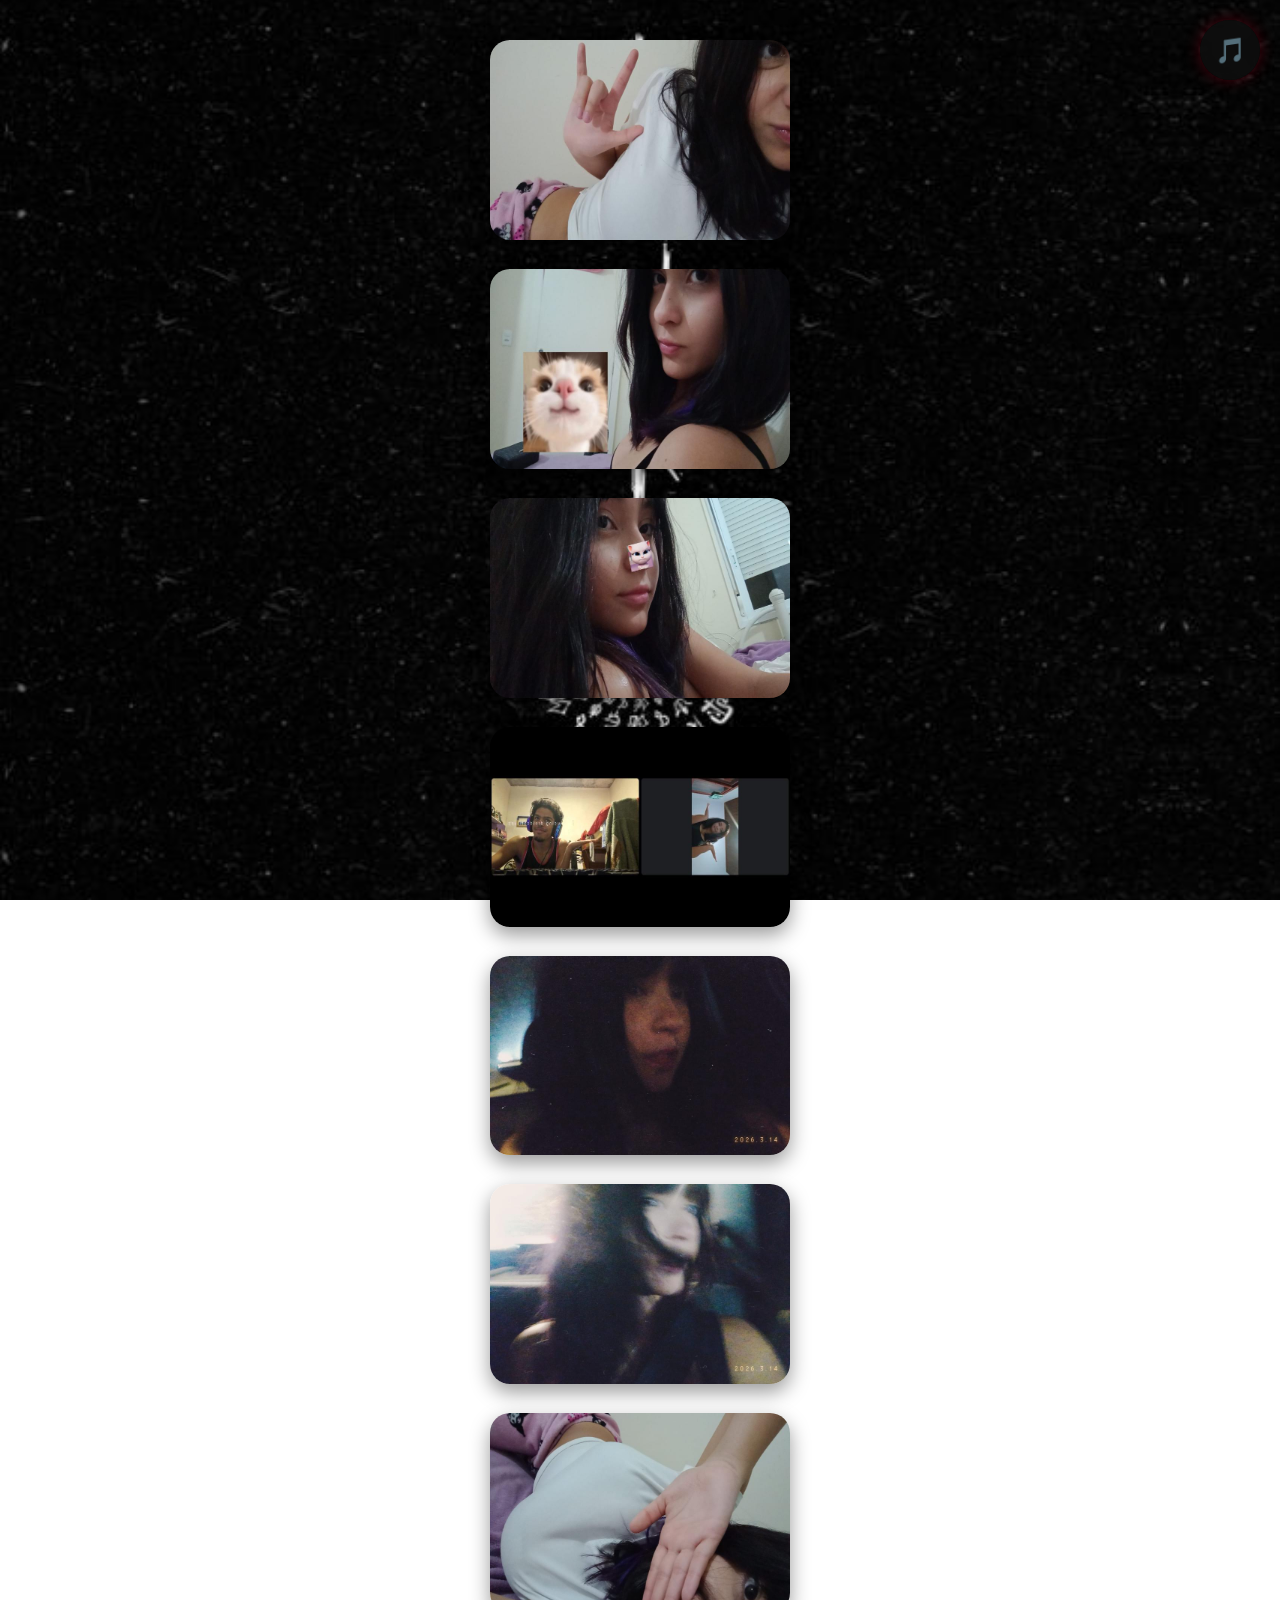
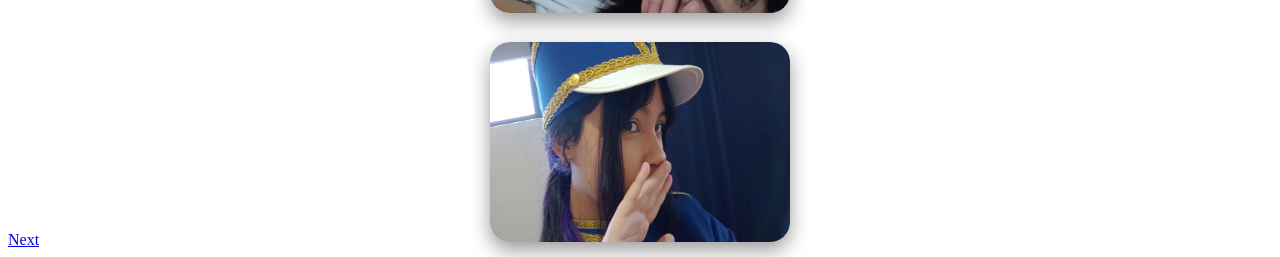
==== commit d68b4a7c: "atualização no sistema" ====
--- a/index.html
+++ b/index.html
@@ -5,42 +5,122 @@
     <meta charset="UTF-8">
     <meta name="viewport" content="width=device-width, initial-scale=1.0">
     <!-- Importa o framework Bootstrap 5 CSS -->
-    <link href="https://cdn.jsdelivr.net/npm/bootstrap@5.3.8/dist/css/bootstrap.min.css" rel="stylesheet"
-        integrity="sha384-sRIl4kxILFvY47J16cr9ZwB07vP4J8+LH7qKQnuqkuIAvNWLzeN8tE5YBujZqJLB" crossorigin="anonymous">
+    <link rel="preconnect" href="https://fonts.googleapis.com">
+    <link
+        href="https://fonts.googleapis.com/css2?family=Cinzel:wght@500;700&family=Poppins:wght@300;400;600&display=swap"
+        rel="stylesheet">
     <link rel="stylesheet" href="https://cdn.jsdelivr.net/npm/bootstrap-icons@1.13.1/font/bootstrap-icons.min.css">
     <link rel="stylesheet" href="CSS/main.css">
     <title>Pedido-de-Namoro</title>
 </head>
 
-<body data-bs-theme="light" class="d-flex flex-column min-vh-100">
+<body data-bs-theme="dark" class="d-flex flex-column min-vh-100">
 
-    <div>
-        <header class="bg-black-blueoil">
-            <!-- Jumbotron -->
-            <div class="container p-2 text-black d-flex flex-column flex-sm-row">
+    <div class="imagens">
 
-                <div class="d-flex align-items-center gap-2">
-                    <h1 class="text-black-blueoil text-center">
-                        Minha Rainha
-                    </h1>
-                </div>
+        <div class="foto-card">
+            <img src="img/linda1.jpeg" alt="">
+            <div class="mensagem">
+                <h3>✨ Você lembra? </h3>
+                <p>
+                    Ainda é recente, mas amo lembrar de quando você fala sobre Ordem Paranormal e de como a gente ficou
+                    duas horas inteiras só com você me explicando tudo. Eu amei ver você feliz contando tudo para mim e
+                    espero que a gente maratone tudo junto, enquanto você me fala do que mais gosta em cada personagem.
+                </p>
+            </div>
+        </div>
 
+        <div class="foto-card">
+            <img src="img/linda2.jpeg" alt="">
+            <div class="mensagem">
+                <h3>✨ Seu gosto musical </h3>
+                <p>
+                    Seu gosto musical é incrível, e eu amo isso. A gente combina tanto que nossa playlist realmente
+                    parece que foi feita por uma pessoa só (tirando a parte de que eu coloquei a maioria das músicas
+                    kakaka). Sempre que eu escuto a primeira música que eu te dediquei, eu me lembro de você, como se
+                    você estivesse aqui, e sinto o calor do seu corpo.
+                </p>
             </div>
-        </header>
-        <main class="flex-grow-1 d-flex">
-            <div class="container d-flex">
-                <div class="row flex-grow-1"></div>
+        </div>
+
+        <div class="foto-card">
+            <img src="img/linda3.jpeg" alt="">
+            <div class="mensagem">
+                <h3>✨ O que eu sinto</h3>
+                <p>
+                    Toda vez que a gente fica apenas se encarando na call, sem dizer uma palavra, eu me pego imaginando
+                    o nosso futuro e como vai ser viver ao seu lado. É impossível não sorrir pensando nisso. E eu adoro
+                    ver você toda boba quando percebe que eu estou te olhando. Você sempre pede para eu parar, mas, ao
+                    mesmo tempo, fica completamente vermelha e dá aquela risadinha de nervoso que eu acho a coisa mais
+                    linda do mundo.
+
+                </p>
             </div>
+        </div>
+        <div class="foto-card">
+            <img src="img/linda4(1).jpeg" alt="">
+            <div class="mensagem">
+                <h3>✨ Sabia que...</h3>
+                <p>
+                    Sabia que eu adoro ver o seu sorriso quando você olha para mim? Você fica mil vezes mais linda
+                    quando eu lembro que você também me ama. Isso derrete o meu coração e sempre consegue transformar
+                    até o meu pior dia em um dia melhor.
 
-            
-        </main>
+                    Ainda mais quando passamos o dia inteiro em call, só nós dois, juntinhos.
 
+                </p>
+            </div>
+        </div>
+        <div class="foto-card">
+            <img src="img/linda5.jpeg" alt="">
+            <div class="mensagem">
+                <h3>✨ O que eu sinto</h3>
+                <p>
+                    Escreva aqui o terceiro texto.
+                </p>
+            </div>
+        </div>
+        <div class="foto-card">
+            <img src="img/linda6.jpeg" alt="">
+            <div class="mensagem">
+                <h3>✨ O que eu sinto</h3>
+                <p>
+                    Escreva aqui o terceiro texto.
+                </p>
+            </div>
+        </div>
+        <div class="foto-card">
+            <img src="img/linda7.jpeg" alt="">
+            <div class="mensagem">
+                <h3>✨ O que eu sinto</h3>
+                <p>
+                    Escreva aqui o terceiro texto.
+                </p>
+            </div>
+        </div>
+        <div class="foto-card">
+            <img src="img/linda8.jpeg" alt="">
+            <div class="mensagem">
+                <h3>✨ O que eu sinto</h3>
+                <p>
+                    Escreva aqui o terceiro texto.
+                </p>
+            </div>
+        </div>
     </div>
+    <div> <a href="pedido.html"> Next</a> </div>
     <!-- Importa o framework Bootstrap 5 JavaScript -->
     <script src="https://cdn.jsdelivr.net/npm/bootstrap@5.3.8/dist/js/bootstrap.bundle.min.js"
         integrity="sha384-FKyoEForCGlyvwx9Hj09JcYn3nv7wiPVlz7YYwJrWVcXK/BmnVDxM+D2scQbITxI"
         crossorigin="anonymous"></script>
     <script src="js/scripts.js"></script>
+    <audio id="musica" loop>
+    <source src="mp3/copa.mp3" type="audio/mpeg">
+</audio>
+
+<button id="btnMusica">
+    <span>🎵</span>
+</button>
 </body>
 
 </html>
--- a/CSS/main.css
+++ b/CSS/main.css
@@ -1,19 +1,125 @@
 /* Tema das páginas(CSS) */
 /* Cores personalizadas */
 :root {
-    --text-black-blueoil: rgb(181, 37, 61);
-    --bg-black-blueoil: pink;
+    --text-black-blueoil: magenta;
+    --bg-black-blueoil: ;
 }
 
-body {
-    background-color: rgba(255, 228, 196, 0.253);
+body{
+    background: url("/img/ordemparanormal.jpg"),linear-gradient(rgba(0,0,0,.75),rgba(0,0,0,.85));
+    background-size: cover;
+    background-position: center;
     background-attachment: fixed;
-    background-image: url("../img/");
-    background-position: center;
-    background-repeat: no-repeat;
-    background-size: cover;
+}
+.imagens{
+    display:flex;
+    flex-direction:column;
+    align-items:center;
+    gap:40px;
+    margin-top:40px;
+}
 
+.foto-card{
+    width:300px;
+    cursor:pointer;
 }
-#wrap header small {
-    font-size: 73%;
+
+.foto-card img{
+    width:100%;
+    border-radius:20px;
+    transition:.4s;
+    box-shadow:0 8px 20px rgba(0,0,0,.4);
 }
+
+.foto-card img:hover{
+    transform:scale(1.03);
+}
+
+.mensagem{
+
+    background:rgb(245, 67, 97);
+    color:#737171;
+
+    margin-top:-15px;
+
+    border-radius:0 0 20px 20px;
+
+    padding:0 20px;
+
+    max-height:0;
+
+    overflow:hidden;
+
+    opacity:0;
+
+    transition:.8s ease;
+}
+
+.foto-card.ativa .mensagem{
+
+    max-height: 1000px;
+
+    opacity:1;
+
+    padding:20px;
+}
+
+.foto-card.ativa img{
+
+    transform:scale(1.04);
+}
+.card{
+    width:700px;
+    margin:auto;
+    padding:30px;
+
+    background:rgba(20,20,20,.75);
+
+    border:1px solid #b00020;
+
+    border-radius:15px;
+
+    backdrop-filter:blur(5px);
+
+    margin-top:80px;
+
+    transition:.4s;
+}
+.card:hover{
+    transform:translateY(-8px);
+    box-shadow:0 0 25px #b00020;
+}
+#btnMusica{
+    position: fixed;
+    top: 20px;
+    right: 20px;
+
+    width: 60px;
+    height: 60px;
+
+    border: none;
+    border-radius: 50%;
+
+    background: rgba(15,15,15,.8);
+    color: white;
+
+    font-size: 25px;
+
+    cursor: pointer;
+
+    backdrop-filter: blur(8px);
+
+    box-shadow: 0 0 15px rgba(176,0,32,.4);
+
+    transition: .3s;
+}
+
+#btnMusica:hover{
+    transform: scale(1.1);
+    box-shadow: 0 0 25px rgba(176,0,32,.9);
+    background:#b00020;
+}
+
+#btnMusica:active{
+    transform: scale(.95);
+}
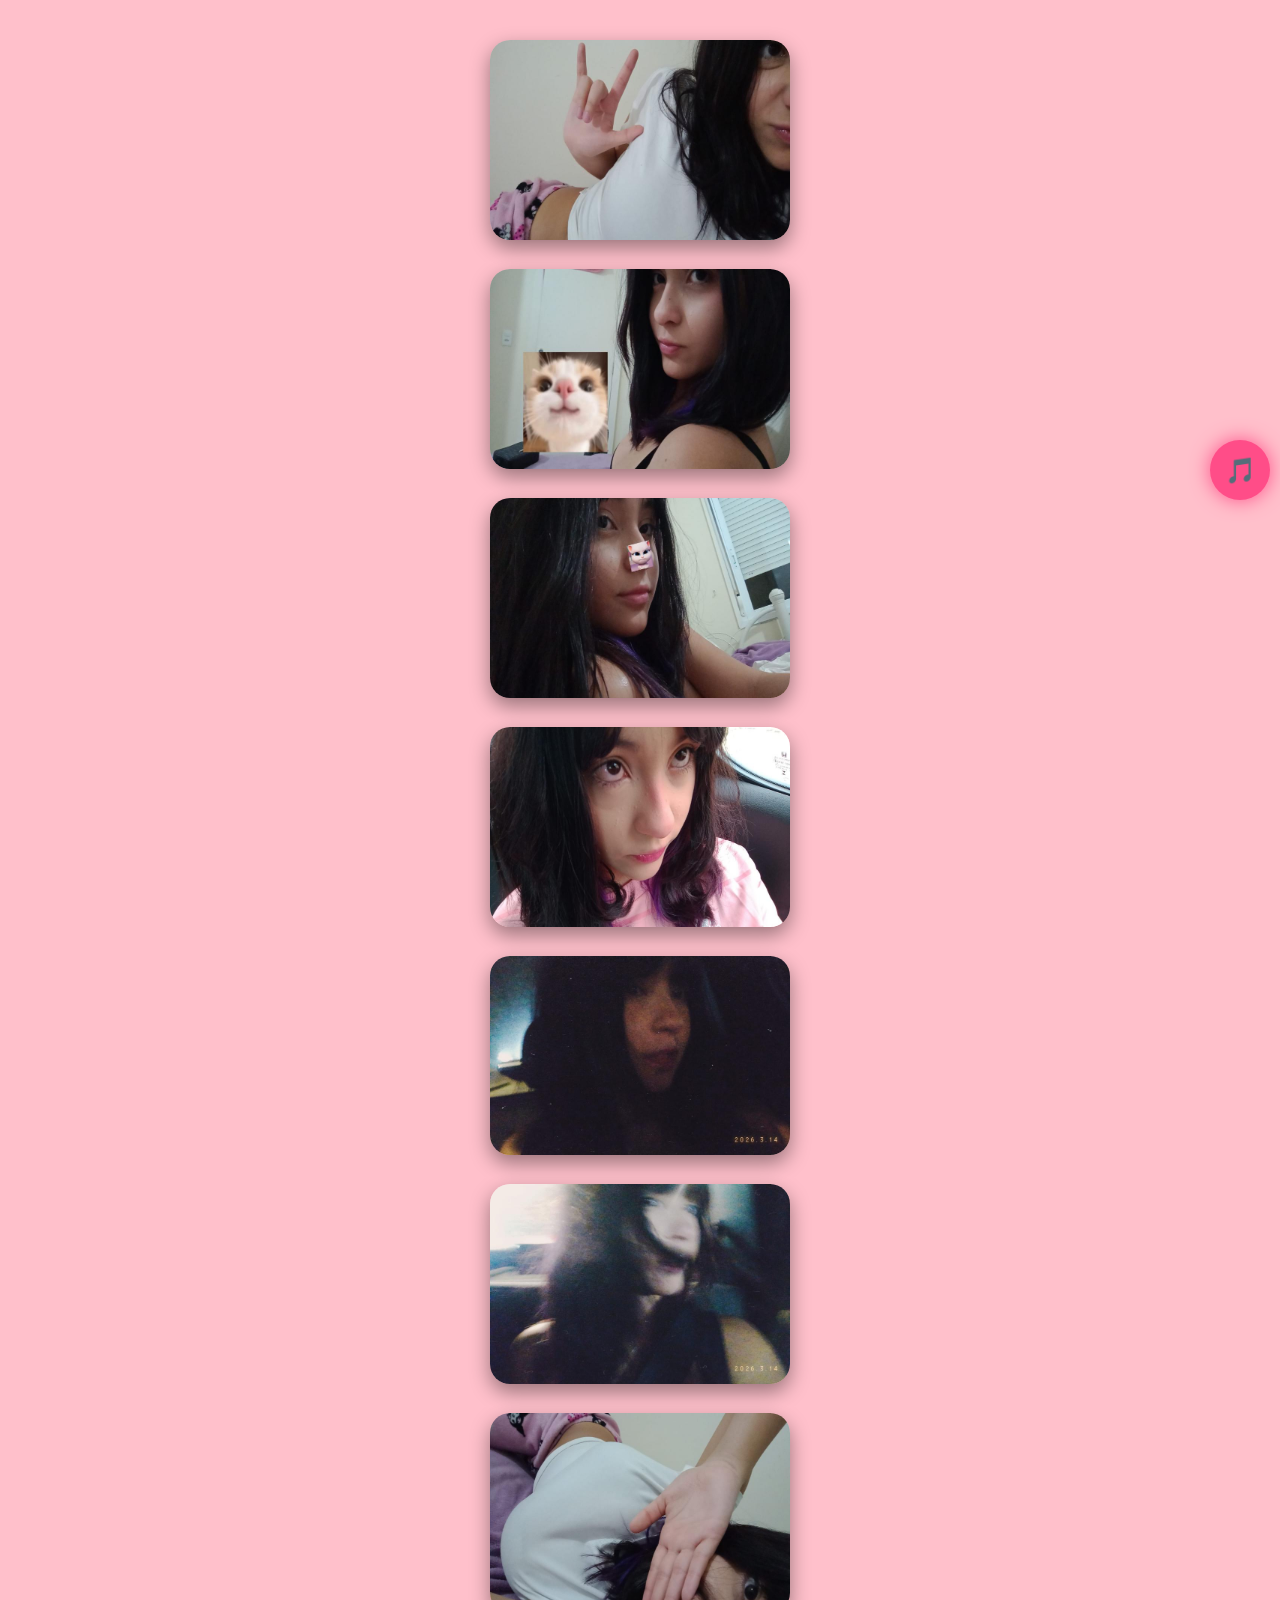
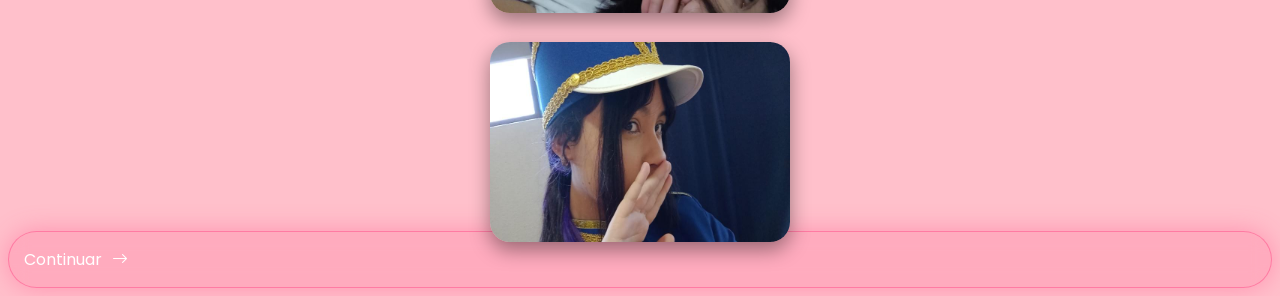
==== commit 6b098d9b: "atualização final." ====
--- a/index.html
+++ b/index.html
@@ -16,6 +16,18 @@
 
 <body data-bs-theme="dark" class="d-flex flex-column min-vh-100">
 
+
+
+    <div class="heart-zoom">
+        <svg viewBox="0 0 100 100">
+            <path d="
+        M50 85
+        C20 60 5 40 20 20
+        C35 0 50 20 50 30
+        C50 20 65 0 80 20
+        C95 40 80 60 50 85Z" />
+        </svg>
+    </div>
     <div class="imagens">
 
         <div class="foto-card">
@@ -58,7 +70,7 @@
             </div>
         </div>
         <div class="foto-card">
-            <img src="img/linda4(1).jpeg" alt="">
+            <img src="img/linda4.jpeg" alt="">
             <div class="mensagem">
                 <h3>✨ Sabia que...</h3>
                 <p>
@@ -74,53 +86,58 @@
         <div class="foto-card">
             <img src="img/linda5.jpeg" alt="">
             <div class="mensagem">
-                <h3>✨ O que eu sinto</h3>
+                <h3>✨ Fugir contigo </h3>
                 <p>
-                    Escreva aqui o terceiro texto.
+                    Uma coisa que a gente sempre discuti, é sobre fugir juntos, eu falo na brincadeira, mas tem vezes que essa opção é a que eu mais quero e única que parece resolver todos os nossos problemas. Se algum dia você só falar:"Vamos fugir?", eu vou sem olhar pra trás.
                 </p>
             </div>
         </div>
         <div class="foto-card">
             <img src="img/linda6.jpeg" alt="">
             <div class="mensagem">
-                <h3>✨ O que eu sinto</h3>
+                <h3>✨ Suas inseguranças </h3>
                 <p>
-                    Escreva aqui o terceiro texto.
+                    Você sempre diz que não tem um corpo perfeito, umas personalidade boa, ou que não é o suficiente pra nada, mas pra mim, você é a mulher mais Bela, Amorosa, Inteligente, Destemida, Adorável, Apaixonante, Bondosa, Trabalhadora, Brilhante, Carinhosa, Charmosa, Confiante, Doce, Delicada, Educada, Corajosa, Esperte, Forte, Esbelta, Atenciosa, Simpática, Espetacular, Serena, Glamorosa, Humilde, Impressionante, Irresistível, Jeitosa, Incrível, Única, Linda, Maravilhosa, Mágica, Majestosa, Sexy, Otimista, Perseverante, Poderosa, Protetora, Prodígio, Protetora, Romântica, Simpática, Sensacional, Sagaz, Sedutora, Sofisticada, Talentosa, Terna, Verdadeira, Visionária, Livre, Modesta, Meiga, Criativa e Iluminada, de verdade, as vezes eu acho que você realmene fez um feitiço pra mim.
                 </p>
             </div>
         </div>
         <div class="foto-card">
             <img src="img/linda7.jpeg" alt="">
             <div class="mensagem">
-                <h3>✨ O que eu sinto</h3>
+                <h3>✨ Seu jeitinho</h3>
                 <p>
-                    Escreva aqui o terceiro texto.
+                    Eu adoro seu jeito mandandona, eu amo você mandando em mim o dia todo e me colocando no lugar. Eu amo quando você me chama de "meu amor" e me dá aquele sorriso lindo que só você sabe dar. Eu amo quando você me manda mensagens fofas e me faz sentir especial. Eu amo quando você me faz rir e me faz sentir feliz. Eu amo quando você me faz sentir amado e querido. Eu amo quando você me faz sentir vivo e completo. Eu amo quando você me faz sentir que eu sou a pessoa mais importante do mundo para você. Eu amo quando você me faz sentir que eu sou a pessoa mais feliz do mundo por ter você na minha vida.
                 </p>
             </div>
         </div>
         <div class="foto-card">
             <img src="img/linda8.jpeg" alt="">
             <div class="mensagem">
-                <h3>✨ O que eu sinto</h3>
+                <h3>✨ Seus problemas </h3>
                 <p>
-                    Escreva aqui o terceiro texto.
+                    Você tem medo de não ser boa o suficiente, de não conseguir lidar com as coisas sozinha, de não ser amada como merece. Mas eu quero que você saiba que você é incrível, forte e capaz de superar qualquer coisa. Eu estou aqui para te apoiar em todos os momentos, para te mostrar que você é merecedora de todo amor e felicidade do mundo. Seus problemas, também são meus a partir do momento que parou de ser "eu e vc", para "Nós".
                 </p>
             </div>
         </div>
     </div>
-    <div> <a href="pedido.html"> Next</a> </div>
+    <a href="pedido.html" class="next-btn">
+        <span>Continuar</span>
+        <i class="bi bi-arrow-right"></i>
+    </a>
+
+    <audio id="musica" loop>
+        <source src="mp3/comunista.weba" type="audio/mpeg">
+    </audio>
+
+    <button id="playMusic">
+        🎵
+    </button>
+    </div>
     <!-- Importa o framework Bootstrap 5 JavaScript -->
     <script src="https://cdn.jsdelivr.net/npm/bootstrap@5.3.8/dist/js/bootstrap.bundle.min.js"
         integrity="sha384-FKyoEForCGlyvwx9Hj09JcYn3nv7wiPVlz7YYwJrWVcXK/BmnVDxM+D2scQbITxI"
         crossorigin="anonymous"></script>
     <script src="js/scripts.js"></script>
-    <audio id="musica" loop>
-    <source src="mp3/copa.mp3" type="audio/mpeg">
-</audio>
-
-<button id="btnMusica">
-    <span>🎵</span>
-</button>
 </body>
 
 </html>
--- a/CSS/main.css
+++ b/CSS/main.css
@@ -2,124 +2,284 @@
 /* Cores personalizadas */
 :root {
     --text-black-blueoil: magenta;
-    --bg-black-blueoil: ;
-}
-
-body{
-    background: url("/img/ordemparanormal.jpg"),linear-gradient(rgba(0,0,0,.75),rgba(0,0,0,.85));
+    --bg-black-blueoil: pink;
+}
+
+body {
+    background: var(--bg-black-blueoil);
     background-size: cover;
     background-position: center;
     background-attachment: fixed;
-}
-.imagens{
-    display:flex;
-    flex-direction:column;
-    align-items:center;
-    gap:40px;
-    margin-top:40px;
-}
-
-.foto-card{
-    width:300px;
-    cursor:pointer;
-}
-
-.foto-card img{
-    width:100%;
-    border-radius:20px;
-    transition:.4s;
-    box-shadow:0 8px 20px rgba(0,0,0,.4);
-}
-
-.foto-card img:hover{
-    transform:scale(1.03);
-}
-
-.mensagem{
-
-    background:rgb(245, 67, 97);
-    color:#737171;
-
-    margin-top:-15px;
-
-    border-radius:0 0 20px 20px;
-
-    padding:0 20px;
-
-    max-height:0;
-
-    overflow:hidden;
-
-    opacity:0;
-
-    transition:.8s ease;
-}
-
-.foto-card.ativa .mensagem{
+
+}
+
+.imagens {
+    position: relative;
+    z-index: 2;
+    display: flex;
+    flex-direction: column;
+    align-items: center;
+    gap: 40px;
+    margin-top: 40px;
+}
+
+.foto-card {
+    width: 300px;
+    cursor: pointer;
+}
+
+.foto-card img {
+    width: 100%;
+    border-radius: 20px;
+    transition: .4s;
+    box-shadow: 0 8px 20px rgba(0, 0, 0, .4);
+}
+
+.foto-card img:hover {
+    transform: scale(1.03);
+}
+
+.mensagem {
+
+    background: rgb(245, 67, 97);
+    color: #f7f7f7;
+
+    margin-top: -15px;
+
+    border-radius: 0 0 20px 20px;
+
+    padding: 0 20px;
+
+    max-height: 0;
+
+    overflow: hidden;
+
+    opacity: 0;
+
+    transition: .8s ease;
+}
+
+.foto-card.ativa .mensagem {
 
     max-height: 1000px;
 
-    opacity:1;
-
-    padding:20px;
-}
-
-.foto-card.ativa img{
-
-    transform:scale(1.04);
-}
-.card{
-    width:700px;
-    margin:auto;
-    padding:30px;
-
-    background:rgba(20,20,20,.75);
-
-    border:1px solid #b00020;
-
-    border-radius:15px;
-
-    backdrop-filter:blur(5px);
-
-    margin-top:80px;
-
-    transition:.4s;
-}
-.card:hover{
-    transform:translateY(-8px);
-    box-shadow:0 0 25px #b00020;
-}
-#btnMusica{
+    opacity: 1;
+
+    padding: 20px;
+}
+
+.foto-card.ativa img {
+
+    transform: scale(1.04);
+}
+
+.card {
+    width: 700px;
+    margin: auto;
+    padding: 30px;
+
+    background: rgba(20, 20, 20, .75);
+
+    border: 1px solid #b00020;
+
+    border-radius: 15px;
+
+    backdrop-filter: blur(5px);
+
+    margin-top: 80px;
+
+    transition: .4s;
+}
+
+.card:hover {
+    transform: translateY(-8px);
+    box-shadow: 0 0 25px #b00020;
+}
+
+/* ========================= */
+.heart-zoom {
+
     position: fixed;
-    top: 20px;
-    right: 20px;
+    inset: 0;
+
+    display: flex;
+    justify-content: center;
+    align-items: center;
+
+    pointer-events: none;
+
+}
+
+
+.heart-zoom svg {
+
+    width: 100px;
+    height: 100px;
+
+    fill: #ff4d88;
+
+    opacity: 0;
+
+    transform: scale(0.05);
+
+    animation:
+
+        aproximar 4s linear infinite;
+
+
+    filter:
+        drop-shadow(0 0 20px #ff4d88);
+
+}
+
+
+
+@keyframes aproximar {
+
+
+    0% {
+
+        transform: scale(0.05);
+
+        opacity: 0;
+
+        filter: blur(10px);
+
+    }
+
+
+
+    15% {
+
+        opacity: 1;
+
+        filter: blur(5px);
+
+    }
+
+
+
+    70% {
+
+        transform: scale(8);
+
+        opacity: 0.8;
+
+        filter: blur(2px);
+
+    }
+
+
+
+    100% {
+
+        transform: scale(20);
+
+        opacity: 0;
+
+        filter: blur(15px);
+
+    }
+
+}
+
+
+
+#playMusic {
+
+    position: fixed;
+
+    bottom: 400px;
+    right: 10px;
 
     width: 60px;
     height: 60px;
 
+    border-radius: 50%;
+
     border: none;
-    border-radius: 50%;
-
-    background: rgba(15,15,15,.8);
+
+    background: #ff4d88;
+
     color: white;
 
     font-size: 25px;
 
     cursor: pointer;
 
-    backdrop-filter: blur(8px);
-
-    box-shadow: 0 0 15px rgba(176,0,32,.4);
-
-    transition: .3s;
-}
-
-#btnMusica:hover{
-    transform: scale(1.1);
-    box-shadow: 0 0 25px rgba(176,0,32,.9);
-    background:#b00020;
-}
-
-#btnMusica:active{
-    transform: scale(.95);
+    box-shadow:
+        0 0 20px #ff4d88;
+
+    z-index: 10;
+
+}
+
+.next-container{
+
+    width:100%;
+
+    display:flex;
+
+    justify-content:center;
+
+    margin:80px 0 10px;
+
+}
+
+
+
+.next-btn{
+
+    display:flex;
+
+    align-items:center;
+
+    gap:10px;
+
+    padding:15px 15px;
+
+    border-radius:50px;
+
+    text-decoration:none;
+
+    color:white;
+
+    font-family:'Poppins',sans-serif;
+
+    background:rgba(255,77,136,.18);
+
+    border:1px solid rgba(255,77,136,.5);
+
+    backdrop-filter:blur(10px);
+
+    box-shadow:0 0 25px rgba(255,77,136,.4);
+
+    transition:.35s;
+
+}
+
+
+
+.next-btn:hover{
+
+    transform:scale(1.05);
+
+    box-shadow:0 0 40px rgba(255,77,136,.8);
+
+}
+
+
+
+.next-btn i{
+
+    transition:.35s;
+
+}
+
+
+
+.next-btn:hover i{
+
+    transform:translateX(8px);
+
 }
